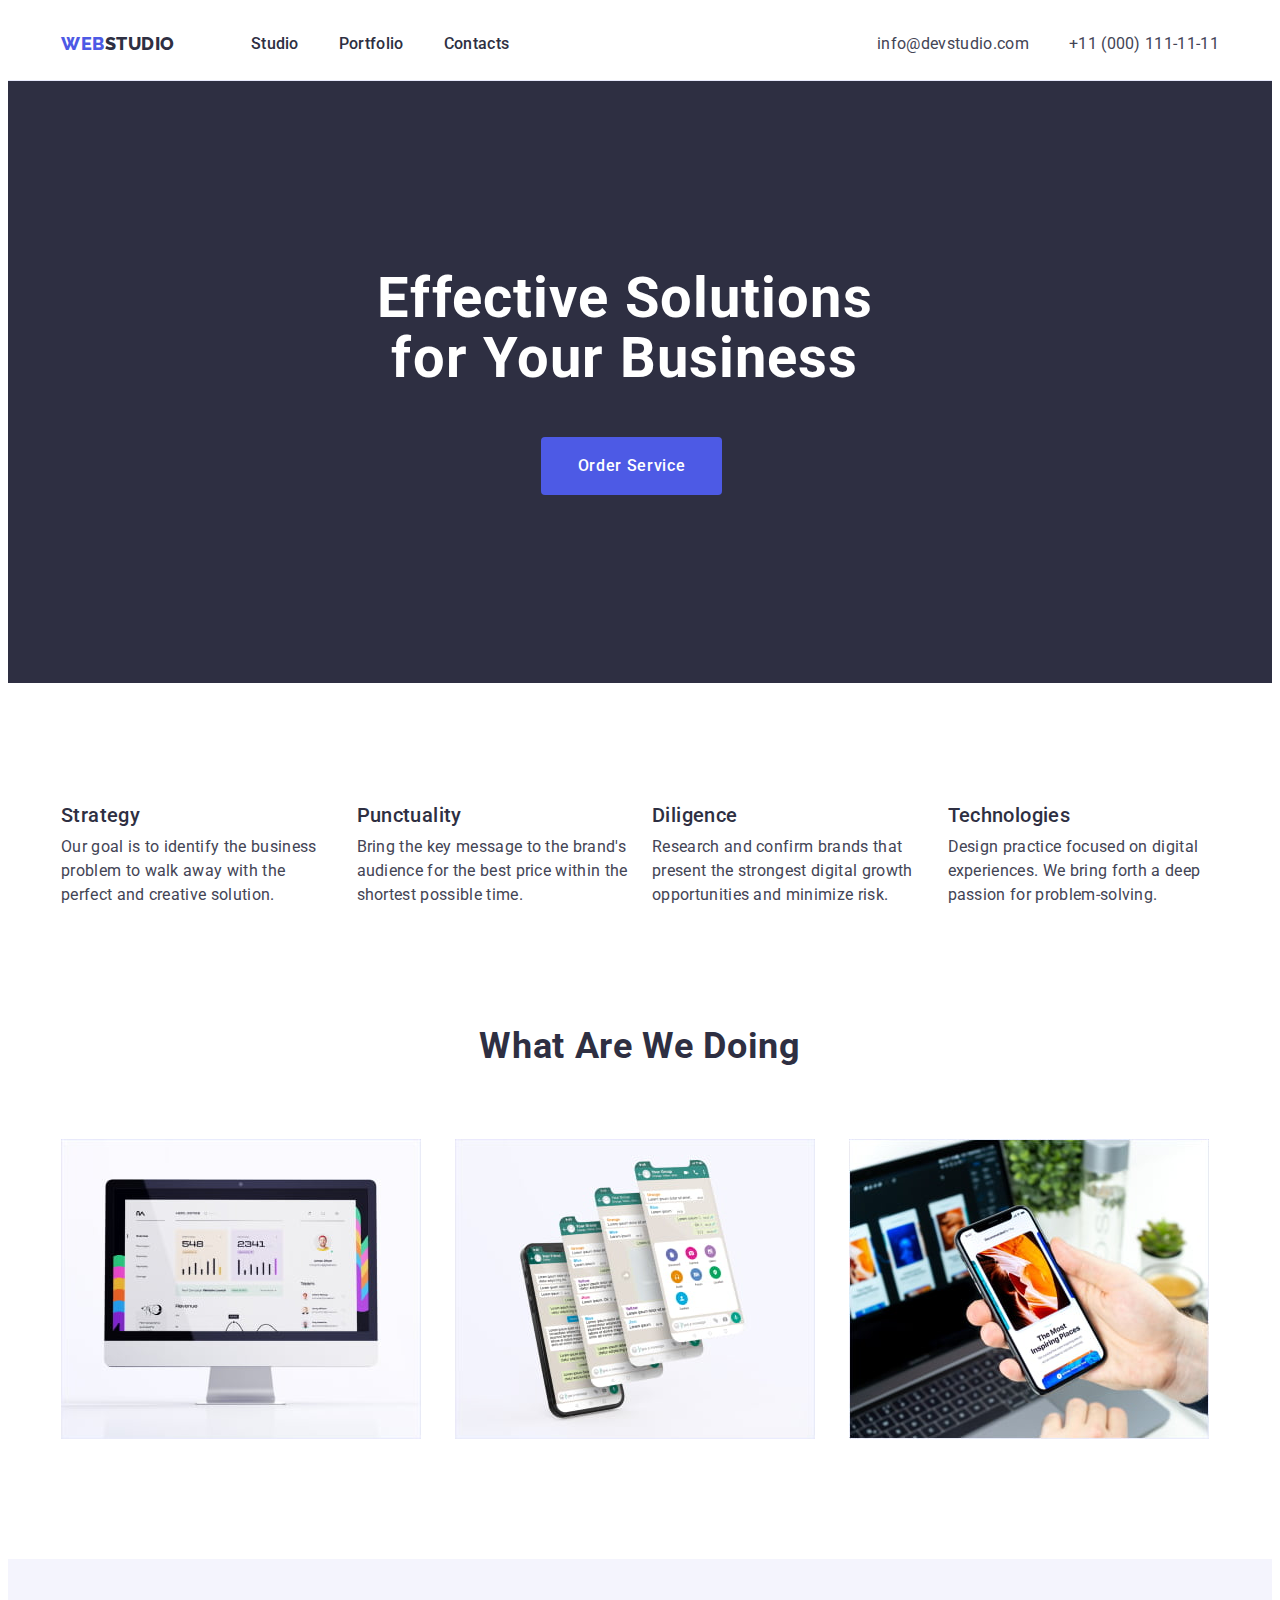
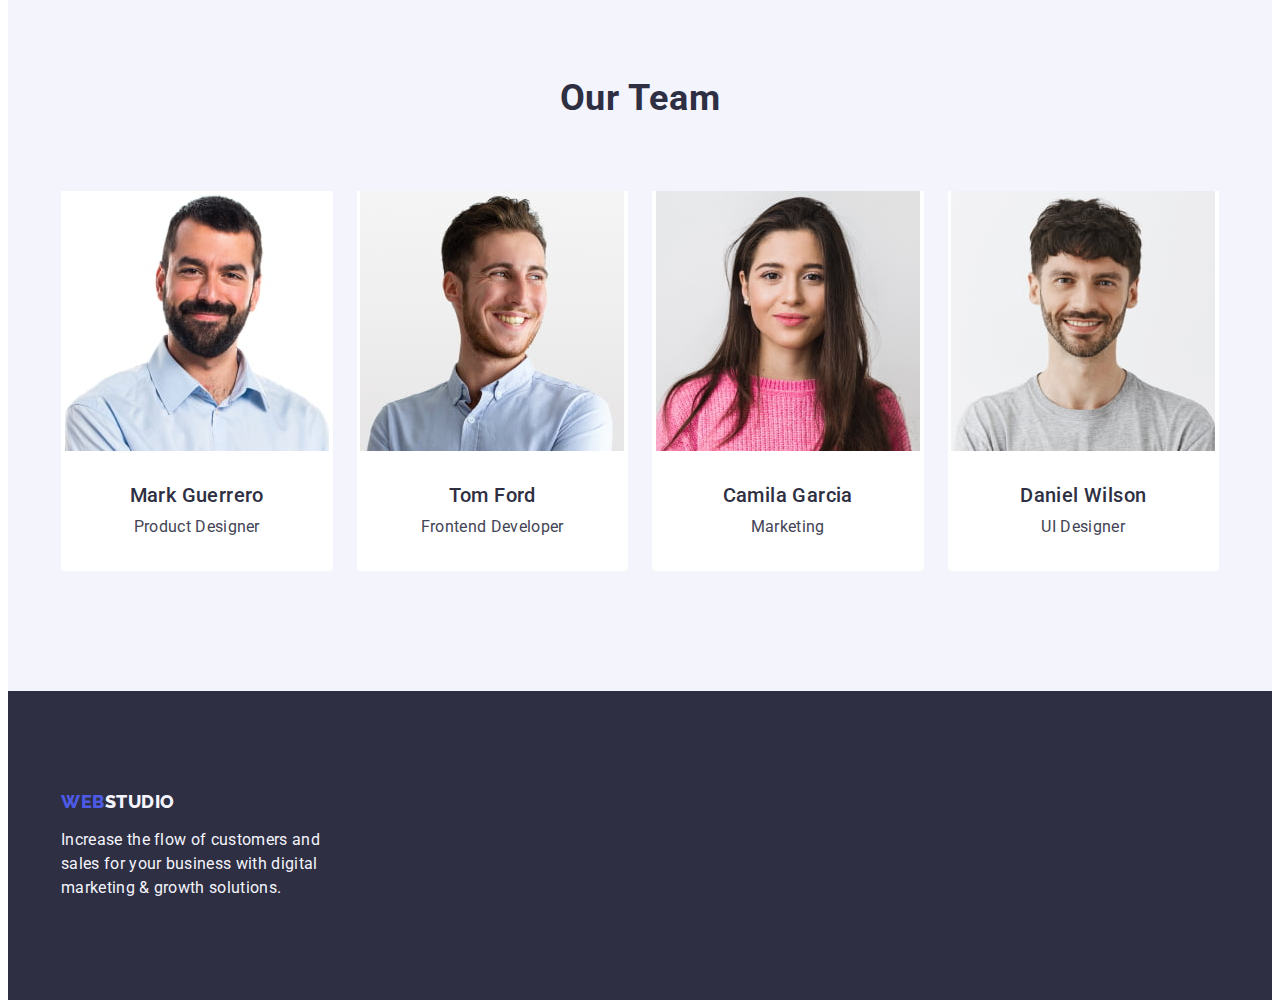
==== index.html @ ea5ba97a "Initial commit" ====
<!DOCTYPE html>
<html lang="en">

<head>
    <meta charset="utf-8" />
    <title>Web Studia</title>
    <link rel="stylesheet" href="https://cdnjs.cloudflare.com/ajax/libs/modern-normalize/2.0.0/modern-normalize.min.css"
        integrity="sha512-4xo8blKMVCiXpTaLzQSLSw3KFOVPWhm/TRtuPVc4WG6kUgjH6J03IBuG7JZPkcWMxJ5huwaBpOpnwYElP/m6wg=="
        crossorigin="anonymous" referrerpolicy="no-referrer" />
    <link rel="stylesheet" href="./css/styles.css">
    <link rel="preconnect" href="https://fonts.googleapis.com">
    <link rel="preconnect" href="https://fonts.gstatic.com" crossorigin>
    <link href="https://fonts.googleapis.com/css2?family=Raleway:wght@800&family=Roboto:wght@400;500;700&display=swap"
        rel="stylesheet">
</head>
<!-- Body -->

<body>

    <!-- Logo + Menu nav + Adress -->

    <header class="page-header">
        <div class="container header-container">
            <nav class="nav">
                <a class="link link-logo" href="./index.html">Web<span class="logo-text">Studio</span></a>
                <ul class="list">
                    <li class="list-item">
                        <a class="link nav-list-item" href="./index.html">Studio</a>
                    </li>
                    <li class="list-item">
                        <a class="link nav-list-item" href="./portfolio.html">Portfolio</a>
                    </li>
                    <li class="list-item">
                        <a class="link nav-list-item" href="">Contacts</a>
                    </li>
                </ul>
            </nav>
            <address class="address">
                <ul class="list address-list">
                    <li class="address-list-item">
                        <a class="link-address link" href="mailto:info@devstudio.com">info@devstudio.com</a>
                    </li>
                    <li class="address-list-item">
                        <a class="link-address link" href="tel:110001111111">+11 (000) 111-11-11</a>
                    </li>
                </ul>
            </address>
        </div>

    </header>

    <main>
        <!-- Section 1 (Hero) -->

        <section class="hero">
            <div class="container">
                <h1 class="hero-title">Effective Solutions for Your Business
                </h1>
                <button type="button" class="hero-button-text">Order Service</button>
            </div>
        </section>

        <!-- Section 2 (Features) -->
        <section class="feature">
            <div class="container">
                <h2 class="visually-hidden">Feature</h2>
                <ul class="list list-feature">
                    <li class="list-item-feature">
                        <h3 class="list-item-title-feature">Strategy</h3>
                        <p class="feature-list-discription">Our goal is to identify the business
                            problem to walk away with the perfect and creative solution.</p>
                    </li>
                    <li class="list-item-feature">
                        <h3 class="list-item-title-feature">Punctuality</h3>
                        <p class="feature-list-discription">Bring the key message to the brand's audience for the best
                            price within the shortest possible
                            time.</p>
                    </li>
                    <li class="list-item-feature">
                        <h3 class="list-item-title-feature">Diligence</h3>
                        <p class="feature-list-discription">Research and confirm brands that present the strongest
                            digital growth opportunities and minimize
                            risk.</p>
                    </li>
                    <li class="list-item-feature">
                        <h3 class="list-item-title-feature">Technologies</h3>
                        <p class="feature-list-discription">Design practice focused on digital experiences. We bring
                            forth a deep passion for
                            problem-solving.</p>
                    </li>
                </ul>
            </div>
        </section>
        <!-- Section 3 (Projects)-->
        <section class="projects">
            <div class="container">
                <h2 class="projects-title">What are we doing</h2>
                <ul class="list">
                    <li class="project-list-item">
                        <img src="./images/what-are-we-doing/box1.jpg" alt="box1" width="360" class="projects-img">
                    </li>
                    <li class="project-list-item">
                        <img src="./images/what-are-we-doing/box2.jpg" alt="box2" width="360" class="projects-img">
                    </li>
                    <li class="project-list-item">
                        <img src="./images/what-are-we-doing/box3.jpg" alt="box3" width="360" class="projects-img">
                    </li>
                </ul>
            </div>
        </section>
        <!-- Section 4 (Team) -->
        <section class="team">
            <div class="container">
                <h2 class="team-title">Our Team</h2>
                <ul class="list ul-team-list">
                    <li class="team-list">
                        <img class="team-list-img" src="./images/our-team/mark.jpg" alt="mark" width="264">
                        <div class="team-card-description">
                            <h3 class="team-list-item">Mark Guerrero</h3>
                            <p class="team-list-description">Product Designer</p>
                        </div>
                    </li>

                    <li class="team-list">
                        <img class="team-list-img" src="./images/our-team/tom.jpg" alt="tom" width="264">
                        <div class="team-card-description">
                            <h3 class="team-list-item">Tom Ford</h3>
                            <p class="team-list-description">Frontend Developer</p>
                        </div>
                    </li>

                    <li class="team-list">
                        <img class="team-list-img" src="./images/our-team/camila.jpg" alt="camila" width="264">
                        <div class="team-card-description">
                            <h3 class="team-list-item">Camila Garcia</h3>
                            <p class="team-list-description">Marketing</p>
                        </div>
                    </li>

                    <li class="team-list">
                        <img class="team-list-img" src="./images/our-team/daniel.jpg" alt="daniel" width="264">
                        <div class="team-card-description">
                            <h3 class="team-list-item">Daniel Wilson</h3>
                            <p class="team-list-description">UI Designer</p>
                        </div>
                    </li>

                </ul>
            </div>
        </section>
    </main>
    <!-- Footer -->
    <footer class="footer">
        <div class="container ">
            <a class="footer-link link" href="./index.html">Web<span class="fotter-logo-text">Studio</span></a>
            <p class="footer-description">Increase the flow of customers and sales for your business with digital
                marketing
                & growth solutions.
            </p>

        </div>
    </footer>
</body>

</html>
---- css/styles.css ----
/* Base stles */
body {
    font-family: "Roboto", sans-serif;
    background: #FFF;
    font-size: 16px;
    line-height: 1.5;
    letter-spacing: 0.02em;
    color: #434455;
}

.link {
    text-decoration: none;
}

:root {
    /* Colors */
    --link-logo: #4d5ae5;
    --logo-text-color: #2E2F42;
    --link-item: #2E2F42;
    --list-item: #2e2f42;
    --list-address: #434455;
    --list-item-title-feature: #2E2F42;
    --footer-logo-text: #4D5AE5;
    --footer-link: #4d5ae5;
    --filter-button: #4D5AE5;
    --filter-background: #F4F4FD;
    --row-list-item: #2e2f42;
    --row-list-des: #434455;
}

.container {
    width: 1158px;
    padding: 0 15px;
    margin-left: auto;
    margin-right: auto;
}

.visually-hidden {
    position: absolute;
    width: 1px;
    height: 1px;
    margin: -1px;
    border: 0;
    padding: 0;
    white-space: nowrap;
    clip-path: inset(100%);
    clip: rect(0 0 0 0);
    overflow: hidden;
}

/* Гумові картинки */
img {
    display: block;
    max-width: 100%;
    height: auto;
}



/* Reset start */
h1,
h2,
h3,
h4,
h5,
h6,
p {
    margin: 0;
}

.list {
    margin: 0;
    padding-left: 0;
}

/* Reset end */

/* Header */

/* Menu Nav */

/* Logo WebStudio */

nav .link-logo {
    color: var(--link-logo);
    font-family: "Raleway", sans-serif;
    font-size: 18px;
    font-weight: 800;
    letter-spacing: 0.03em;
    text-transform: uppercase;
    line-height: 1.17;
    text-decoration: none;
    margin-right: 76px;
    padding: 24px 0;
}

.logo-text {
    color: var(--logo-text-color);
}

.list {
    list-style: none;
}

.header-container .list {
    display: inline-flex;
    gap: 40px;
    padding: 24px 0;
}

.header-container {
    display: flex;
    padding: 0 15px;
    justify-content: space-between;
}

.nav {
    display: flex;
    align-items: center;
}

.nav-list-item {
    padding: 24px 0
}

.page-header {
    border-bottom: 1px solid #e7e9fc;
}


/* display: flex; */
.list-item {
    font-weight: 500;
    color: var(--list-item);
}

.link {
    text-decoration: none;
    color: var(--link-item)
}

.link:hover,
.link:focus {
    color: #404bbf
}

ul {
    list-style-type: none;
}

/* address */

.address {
    font-style: normal;
    display: flex;
}


.link-address {
    color: var(--list-address);

}

.address-list-item {
    display: flex;
}


/* Main */


/* Section 1 (Hero) */
.hero {
    font-size: 56px;
    font-weight: 700;
    line-height: 1.07;
    background: var(--navyblue, #2E2F42);
    letter-spacing: 0.02em;
    padding: 188px 0;
    display: flex;
}



.hero-title {
    font-size: 56px;
    color: #FFF;
    max-width: 496px;
    margin: 0 316px;
    margin-bottom: 48px;
    text-align: center;

}

.hero-button-text,
.filter-button {
    font-family: "Roboto", sans-serif;
    font-size: 16px;
    line-height: 1.5;
    color: #FFF;
    letter-spacing: 0.04em;
    font-weight: 500;
    background: var(--iris, #4D5AE5);
    cursor: pointer;
}

.hero-button-text {
    display: block;
    min-width: 169px;
    height: 56px;
    border: none;
    border-radius: 4px;
    margin: 0 480px;
    box-sizing: content-box;
}

.filter-button:hover,
.filter-button:focus {
    border: 1px solid transparent;
}

.hero-button-text:hover,
.hero-button-text:focus {
    background-color: #404bbf;
}



/* Section 2 (Features)*/

.feature {
    font-size: 20px;
    font-weight: 500;
    line-height: 1.2;
    padding: 120px 0;
}

.list-feature {
    display: flex;
    gap: 24px;
    flex-wrap: wrap;
}

.list-item-feature {
    width: calc((100% - 3*24px) / 4);
}

.list-item-title-feature {
    color: var(--list-item-title-feature);
    font-size: 20px;
    font-weight: 500;
    line-height: 1.2;
    letter-spacing: 0.02em;
    margin-bottom: 8px;
}

.feature-list-discription {
    color: var(--slate, #434455);
    font-size: 16px;
    font-weight: 400;
    line-height: 1.5;

}

/* Section 3 (Projects) */

.projects {
    padding-bottom: 120px;
}

.projects-title {
    color: var(--navyblue, #2E2F42);
    font-weight: 700;
    line-height: 1.11;
    letter-spacing: 0.018em;
    text-transform: capitalize;
    font-size: 36px;
    text-align: center;
    margin-bottom: 72px;
}

.projects .list {
    gap: 24px;
    display: flex;
}

.project-list-item {
    width: calc((100% - 2*24px) / 3);
}

/*<Section 4 (Team)*/

.team {
    background: var(--cloud, #F4F4FD);
    padding: 120px 0;
}

.team-title {
    color: var(--navyblue, #2E2F42);
    font-weight: 700;
    font-size: 36px;
    text-align: center;
    text-transform: capitalize;
    line-height: 1.11;
    letter-spacing: 0.02em;
    margin-bottom: 72px;

}

.ul-team-list {
    display: flex;
    flex-wrap: wrap;
    gap: 24px;
}

.team-list {
    width: calc((100% - 3*24px) / 4);
    border-radius: 0px 0px 4px 4px;
    background: var(--white, #FFF);
    display: inline-flex;
    padding-bottom: 0px;
    flex-direction: column;
    justify-content: center;
    align-items: center;
}

.team-list-item {
    color: var(--navyblue, #2E2F42);
    font-weight: 500;
    font-size: 20px;
    line-height: 1.2;
    letter-spacing: 0.02em;
    text-align: center;
    margin-bottom: 8px;
}

.team-card-description {
    padding: 32px 0;
}


.team-list-description {
    color: var(--slate, #434455);
    font-weight: 400;
    font-size: 16px;
    line-height: 1.5;
    letter-spacing: 0.02em;
    text-align: center;
}

/* Footer */

.footer {
    background: var(--navyblue, #2E2F42);
    padding: 100px 0;
    display: flex;
}

.footer-link {
    color: var(--footer-link);
    font-family: "Raleway",
        sans-serif;
    font-size: 18px;
    font-weight: 800;
    letter-spacing: 0.03em;
    line-height: 1.17;
    text-transform: uppercase;
    display: inline-block;
    margin-bottom: 16px
}

.footer-container {
    width: 264px;
}

.fotter-logo-text {
    color: var(--fotter-logo-text);
    line-height: 1.17;
    color: #f4f4fd;
}

.footer-description {
    color: var(--cloud, #F4F4FD);
    font-weight: 400;
    text-transform: none;
    max-width: 264px;
}


/* Page (Portfolio)*/
/* Main */
/* Sectin menu filters */

.filter-button {
    color: var(--filter-button);
    background-color: var(--filter-background);
    text-align: center;
    border-radius: 4px;
    border: 1px solid var(--cornflower, #E7E9FC);
    background: var(--cloud, #F4F4FD);
    padding: 12px 24px;

}


.filter-button:hover,
.filter-button:focus {
    color: #FFFFFF;
    background-color: #404BBF;
}

.ul-list-filter {
    display: flex;
    gap: 24px;
    margin-bottom: 72px;
    justify-content: center;
}

/* Sectin rows */
.row {
    padding: 96px 0 120px 0;
}

.row-list-item {
    font-weight: 500;
    font-size: 20px;
    line-height: 1.2;
    color: var(--row-list-item);
    letter-spacing: 0.02em;
    margin-bottom: 8px
}

.row-list-descreption {
    color: var(--row-list-des);
    font-weight: 400;
}

.menu-apps-item {
    width: calc((100% - 2*24px) / 3);
}

.container-row {
    display: flex;
    justify-content: center;
    flex-wrap: wrap;
}

.menu-apps {
    display: flex;
    flex-wrap: wrap;
    column-gap: 24px;
    row-gap: 48px;

}

.menu-apps-description {
    padding: 32px 16px;
    border: 1px solid #e7e9fc;
    border-top: none;
}
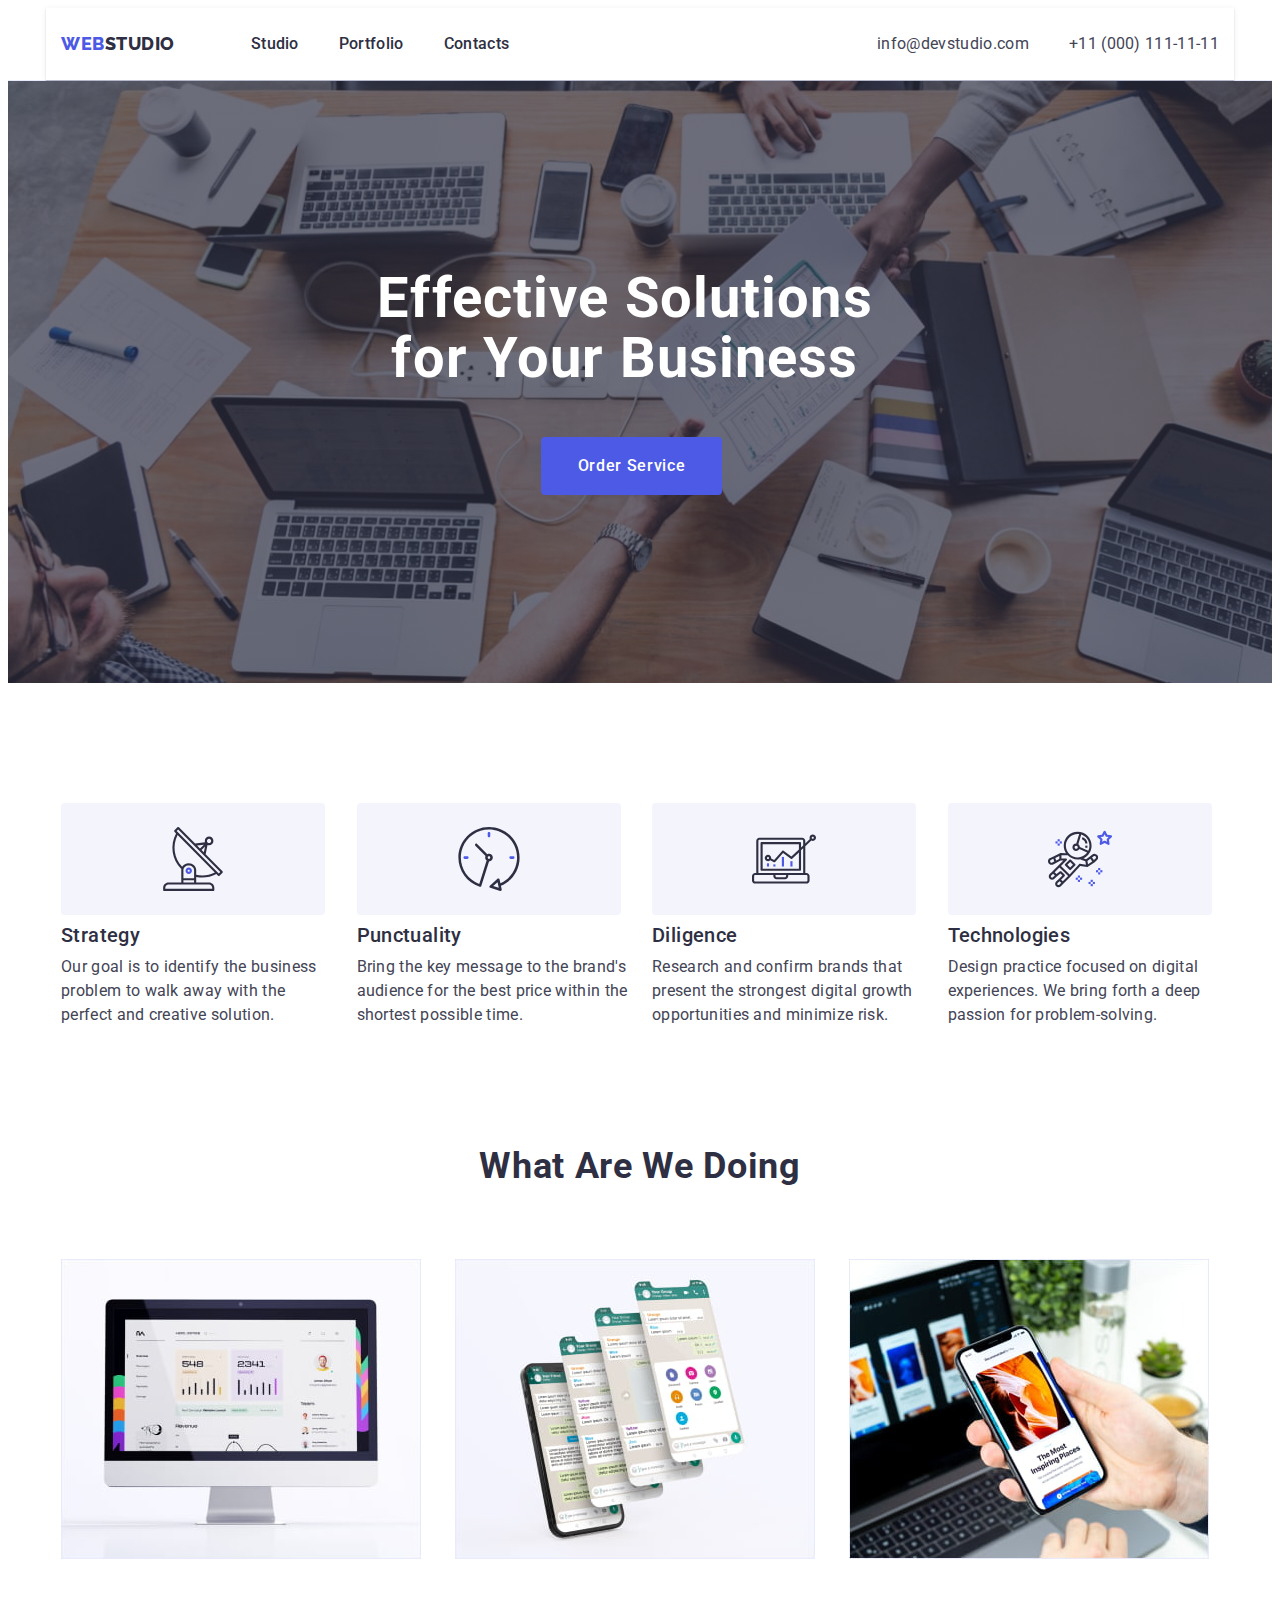
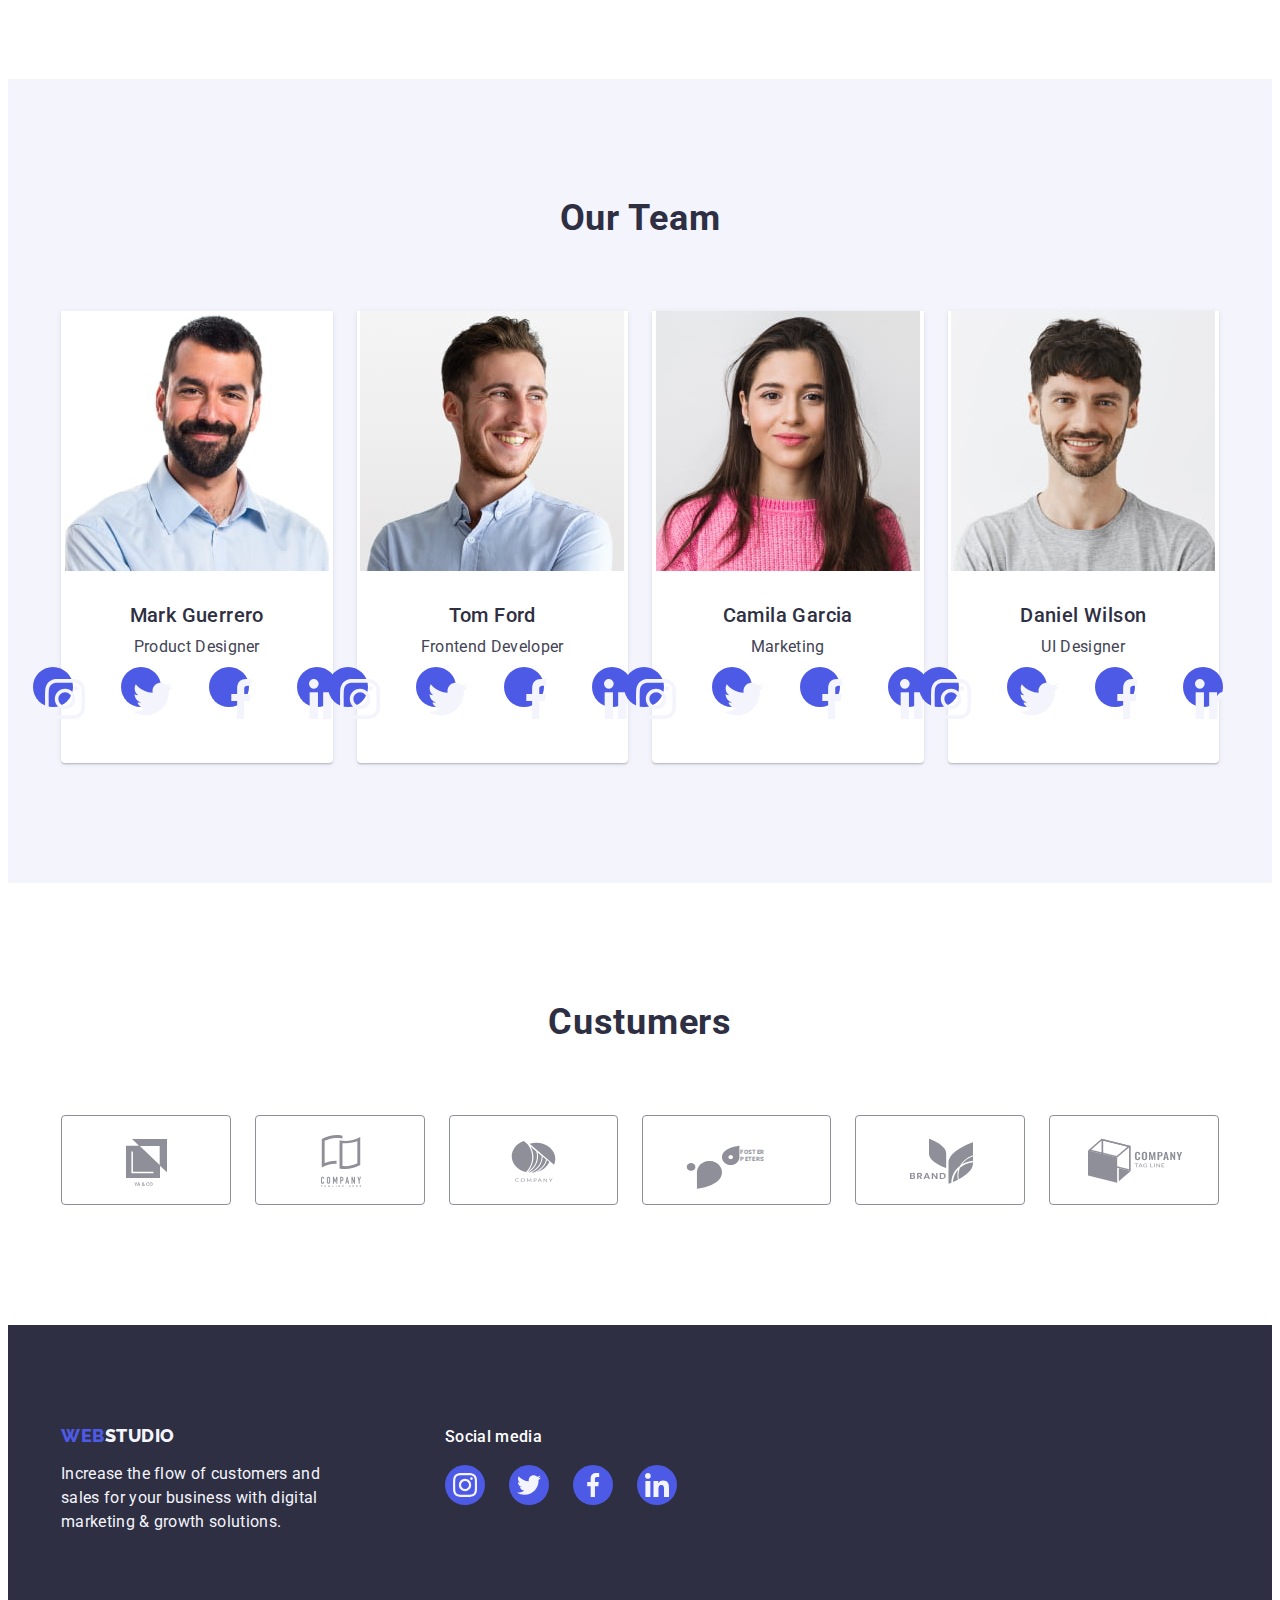
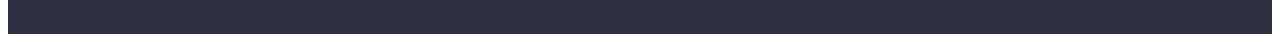
==== commit 8e3a24b6: "commit1" ====
--- a/index.html
+++ b/index.html
@@ -66,23 +66,28 @@
                 <h2 class="visually-hidden">Feature</h2>
                 <ul class="list list-feature">
                     <li class="list-item-feature">
+                        <img class="list-item-feature-image" src="./images/decor/section2/antenna.svg" alt="antenna" />
                         <h3 class="list-item-title-feature">Strategy</h3>
                         <p class="feature-list-discription">Our goal is to identify the business
                             problem to walk away with the perfect and creative solution.</p>
                     </li>
                     <li class="list-item-feature">
+                        <img class="list-item-feature-image" src="./images/decor/section2/clock.svg" alt="clock" />
                         <h3 class="list-item-title-feature">Punctuality</h3>
                         <p class="feature-list-discription">Bring the key message to the brand's audience for the best
                             price within the shortest possible
                             time.</p>
                     </li>
                     <li class="list-item-feature">
+                        <img class="list-item-feature-image" src="./images/decor/section2/diagram.svg" alt="diagram" />
                         <h3 class="list-item-title-feature">Diligence</h3>
                         <p class="feature-list-discription">Research and confirm brands that present the strongest
                             digital growth opportunities and minimize
                             risk.</p>
                     </li>
                     <li class="list-item-feature">
+                        <img class="list-item-feature-image" src="./images/decor/section2/astronaut.svg"
+                            alt="astronaut" />
                         <h3 class="list-item-title-feature">Technologies</h3>
                         <p class="feature-list-discription">Design practice focused on digital experiences. We bring
                             forth a deep passion for
@@ -118,6 +123,21 @@
                         <div class="team-card-description">
                             <h3 class="team-list-item">Mark Guerrero</h3>
                             <p class="team-list-description">Product Designer</p>
+                            <ul class="team-list-icons">
+                                <li class="team-list-icons-item">
+                                    <a href="https://www.instagram.com"><img src="./images/decor/icon/instagram.svg"
+                                            alt="instagram" width="40px" height="40px"></a>
+                                </li>
+                                <li class="team-list-icons-item"><a href="https://www.twitter.com/"><img
+                                            src="./images/decor/icon/twitter.svg" alt="twitter" width="40px"
+                                            height="40px"></a></li>
+                                <li class="team-list-icons-item"><a href="https://www.facebook.com/"><img
+                                            src="./images/decor/icon/facebook.svg" alt="facebook" width="40px"
+                                            height="40px"></a></li>
+                                <li class="team-list-icons-item"><a href="https://www.linkedin.com/"><img
+                                            src="./images/decor/icon/linkedin.svg" alt="linkedin" width="40px"
+                                            height="40px"></a></li>
+                            </ul>
                         </div>
                     </li>
 
@@ -126,6 +146,21 @@
                         <div class="team-card-description">
                             <h3 class="team-list-item">Tom Ford</h3>
                             <p class="team-list-description">Frontend Developer</p>
+                            <ul class="team-list-icons">
+                                <li class="team-list-icons-item">
+                                    <a href="https://www.instagram.com"><img src="./images/decor/icon/instagram.svg"
+                                            alt="instagram" width="40px" height="40px"></a>
+                                </li>
+                                <li class="team-list-icons-item"><a href="https://www.twitter.com/"><img
+                                            src="./images/decor/icon/twitter.svg" alt="twitter" width="40px"
+                                            height="40px"></a></li>
+                                <li class="team-list-icons-item"><a href="https://www.facebook.com/"><img
+                                            src="./images/decor/icon/facebook.svg" alt="facebook" width="40px"
+                                            height="40px"></a></li>
+                                <li class="team-list-icons-item"><a href="https://www.linkedin.com/"><img
+                                            src="./images/decor/icon/linkedin.svg" alt="linkedin" width="40px"
+                                            height="40px"></a></li>
+                            </ul>
                         </div>
                     </li>
 
@@ -134,6 +169,21 @@
                         <div class="team-card-description">
                             <h3 class="team-list-item">Camila Garcia</h3>
                             <p class="team-list-description">Marketing</p>
+                            <ul class="team-list-icons">
+                                <li class="team-list-icons-item">
+                                    <a href="https://www.instagram.com"><img src="./images/decor/icon/instagram.svg"
+                                            alt="instagram" width="40px" height="40px"></a>
+                                </li>
+                                <li class="team-list-icons-item"><a href="https://www.twitter.com/"><img
+                                            src="./images/decor/icon/twitter.svg" alt="twitter" width="40px"
+                                            height="40px"></a></li>
+                                <li class="team-list-icons-item"><a href="https://www.facebook.com/"><img
+                                            src="./images/decor/icon/facebook.svg" alt="facebook" width="40px"
+                                            height="40px"></a></li>
+                                <li class="team-list-icons-item"><a href="https://www.linkedin.com/"><img
+                                            src="./images/decor/icon/linkedin.svg" alt="linkedin" width="40px"
+                                            height="40px"></a></li>
+                            </ul>
                         </div>
                     </li>
 
@@ -142,23 +192,83 @@
                         <div class="team-card-description">
                             <h3 class="team-list-item">Daniel Wilson</h3>
                             <p class="team-list-description">UI Designer</p>
-                        </div>
-                    </li>
-
+                            <ul class="team-list-icons">
+                                <li class="team-list-icons-item">
+                                    <a href="https://www.instagram.com"><img src="./images/decor/icon/instagram.svg"
+                                            alt="instagram" width="40px" height="40px"></a>
+                                </li>
+                                <li class="team-list-icons-item"><a href="https://www.twitter.com/"><img
+                                            src="./images/decor/icon/twitter.svg" alt="twitter" width="40px"
+                                            height="40px"></a></li>
+                                <li class="team-list-icons-item"><a href="https://www.facebook.com/"><img
+                                            src="./images/decor/icon/facebook.svg" alt="facebook" width="40px"
+                                            height="40px"></a></li>
+                                <li class="team-list-icons-item"><a href="https://www.linkedin.com/"><img
+                                            src="./images/decor/icon/linkedin.svg" alt="linkedin" width="40px"
+                                            height="40px"></a></li>
+                            </ul>
+                        </div>
+                    </li>
+
+                </ul>
+            </div>
+        </section>
+        <!-- Section 5 (Custumers) -->
+        <section class="custumers">
+            <div class="container">
+                <h2 class="custumers-title">Custumers</h2>
+                <ul class="list custumers-list">
+                    <li class="custumers-list-item"><img src="./images/decor/section5/Logo.svg" alt="Ya&Co"></li>
+                    <li class="custumers-list-item"><img src="./images/decor/section5/Logo(1).svg"
+                            alt="Company tagline here"></li>
+                    <li class="custumers-list-item"><img src="./images/decor/section5/Logo(2).svg" alt="Company"></li>
+                    <li class="custumers-list-item">
+                        <div class="custumers-sticky-list">
+                            <div class="custumers-sticky-item-1"><img src="./images/decor/section5/top-left.svg"
+                                    alt="vector1"></div>
+                            <div class="custumers-sticky-item-2"><img src="./images/decor/section5/top-right.svg"
+                                    alt="vector2"></div>
+                            <div class="custumers-sticky-item-3"><img src="./images/decor/section5/bottom-left.svg"
+                                    alt=""></div>
+                            <div class="custumers-sticky-item-text">FOSTER PETERS</div>
+                        </div>
+                    </li>
+                    <li class="custumers-list-item"><img src="./images/decor/section5/Logo(3).svg" alt="Brand"></li>
+                    <li class="custumers-list-item"><img src="./images/decor/section5/Logo(4).svg"
+                            alt="Company tag line"></li>
                 </ul>
             </div>
         </section>
     </main>
     <!-- Footer -->
     <footer class="footer">
-        <div class="container ">
-            <a class="footer-link link" href="./index.html">Web<span class="fotter-logo-text">Studio</span></a>
-            <p class="footer-description">Increase the flow of customers and sales for your business with digital
-                marketing
-                & growth solutions.
-            </p>
-
+        <div class="container footer-all">
+            <div class="footer-logo">
+                <a class="footer-link link" href="./index.html">Web<span class="fotter-logo-text">Studio</span></a>
+                <p class="footer-description">Increase the flow of customers and sales for your business with digital
+                    marketing
+                    & growth solutions.
+                </p>
+            </div>
+            <div class="footer-social">
+                <h3 class="footer-social-title">Social media</h3>
+                <ul class="footer-list-icons">
+                    <li class="footer-list-icons-item">
+                        <a href="https://www.instagram.com"><img src="./images/decor/icon/instagram.svg" alt="instagram"
+                                width="24px" height="24px"></a>
+                    </li>
+                    <li class="footer-list-icons-item"><a href="https://www.twitter.com/"><img
+                                src="./images/decor/icon/twitter.svg" alt="twitter" width="24px" height="24px"></a></li>
+                    <li class="footer-list-icons-item"><a href="https://www.facebook.com/"><img
+                                src="./images/decor/icon/facebook.svg" alt="facebook" width="24px" height="24px"></a>
+                    </li>
+                    <li class="footer-list-icons-item"><a href="https://www.linkedin.com/"><img
+                                src="./images/decor/icon/linkedin.svg" alt="linkedin" width="24px" height="24px"></a>
+                    </li>
+                </ul>
+            </div>
         </div>
+
     </footer>
 </body>
 
--- a/css/styles.css
+++ b/css/styles.css
@@ -112,6 +112,8 @@
     display: flex;
     padding: 0 15px;
     justify-content: space-between;
+    box-shadow: 0px 1px 6px 0px rgba(46, 47, 66, 0.08), 0px 1px 1px 0px rgba(46, 47, 66, 0.16), 0px 2px 1px 0px rgba(46, 47, 66, 0.08);
+
 }
 
 .nav {
@@ -174,13 +176,14 @@
     font-size: 56px;
     font-weight: 700;
     line-height: 1.07;
-    background: var(--navyblue, #2E2F42);
     letter-spacing: 0.02em;
     padding: 188px 0;
-    display: flex;
-}
-
-
+    background-size: cover;
+    background-image: linear-gradient(to bottom,
+            rgba(46, 47, 66, 0.70),
+            rgba(46, 47, 66, 0.70)),
+        url(/images/decor/people-office.jpg);
+}
 
 .hero-title {
     font-size: 56px;
@@ -189,7 +192,6 @@
     margin: 0 316px;
     margin-bottom: 48px;
     text-align: center;
-
 }
 
 .hero-button-text,
@@ -259,7 +261,13 @@
     font-size: 16px;
     font-weight: 400;
     line-height: 1.5;
-
+}
+
+.list-item-feature-image {
+    border-radius: 4px;
+    background: var(--cloud, #F4F4FD);
+    padding: 24px 100px;
+    margin-bottom: 8px;
 }
 
 /* Section 3 (Projects) */
@@ -293,6 +301,7 @@
 .team {
     background: var(--cloud, #F4F4FD);
     padding: 120px 0;
+
 }
 
 .team-title {
@@ -322,6 +331,7 @@
     flex-direction: column;
     justify-content: center;
     align-items: center;
+    box-shadow: 0px 2px 1px 0px rgba(46, 47, 66, 0.08), 0px 1px 1px 0px rgba(46, 47, 66, 0.16), 0px 1px 6px 0px rgba(46, 47, 66, 0.08);
 }
 
 .team-list-item {
@@ -332,6 +342,7 @@
     letter-spacing: 0.02em;
     text-align: center;
     margin-bottom: 8px;
+
 }
 
 .team-card-description {
@@ -346,6 +357,81 @@
     line-height: 1.5;
     letter-spacing: 0.02em;
     text-align: center;
+    margin-bottom: 8px;
+}
+
+.team-list-icons {
+    display: flex;
+    gap: 24px;
+    padding: 0;
+    margin: 0;
+
+}
+
+.team-list-icons-item {
+    background-image: url(/images/decor/icon/Ellipse.svg);
+    width: 40px;
+    height: 40px;
+    padding: 12px;
+    background-repeat: no-repeat;
+}
+
+/* Custumers */
+.custumers {
+    padding-top: 120px;
+    padding-bottom: 120px;
+}
+
+.custumers-title {
+    font-size: 36px;
+    font-weight: 700;
+    line-height: 1.11;
+    letter-spacing: 0.02em;
+    text-transform: capitalize;
+    color: var(--navyblue, #2E2F42);
+    text-align: center;
+    margin-bottom: 72px;
+}
+
+.custumers-list {
+    display: flex;
+    gap: 24px;
+}
+
+.custumers-list-item {
+    padding: 16px 32px;
+    border-radius: 4px;
+    border: 1px solid var(--lightslate, #8E8F99);
+
+}
+
+.custumers-sticky-list {
+    padding: 9px 9px 6px 11px;
+    display: inline-flex;
+    justify-content: center;
+    align-items: center;
+}
+
+.custumers-sticky-item-1 {
+    transform: translate(11px);
+    transform: translateY(12.52px);
+}
+
+.custumers-sticky-item-2 {
+    transform: translate(0px);
+    transform: translateY(19.96px);
+}
+
+.custumers-sticky-item-3 {
+    transform: translate(21.69px);
+    transform: translateY(0px);
+}
+
+.custumers-sticky-item-text {
+    color: var(--lightslate, #8E8F99);
+    font-size: 6px;
+    font-weight: 700;
+    line-height: normal;
 }
 
 /* Footer */
@@ -353,6 +439,11 @@
 .footer {
     background: var(--navyblue, #2E2F42);
     padding: 100px 0;
+    display: flex;
+
+}
+
+.footer-all {
     display: flex;
 }
 
@@ -366,11 +457,11 @@
     line-height: 1.17;
     text-transform: uppercase;
     display: inline-block;
-    margin-bottom: 16px
-}
-
-.footer-container {
-    width: 264px;
+    margin-bottom: 16px;
+}
+
+.footer-logo {
+    margin-right: 120px;
 }
 
 .fotter-logo-text {
@@ -384,6 +475,27 @@
     font-weight: 400;
     text-transform: none;
     max-width: 264px;
+
+}
+
+.footer-list-icons-item {
+    background-image: url(/images/decor/icon/Ellipse.svg);
+    padding: 8px;
+    background-repeat: no-repeat;
+}
+
+.footer-social-title {
+    color: var(--white, #FFF);
+    font-size: 16px;
+    font-weight: 500;
+    margin-bottom: 16px;
+}
+
+.footer-list-icons {
+    display: flex;
+    gap: 24px;
+    padding: 0;
+    margin: 0;
 }
 
 
@@ -399,7 +511,6 @@
     border: 1px solid var(--cornflower, #E7E9FC);
     background: var(--cloud, #F4F4FD);
     padding: 12px 24px;
-
 }
 
 
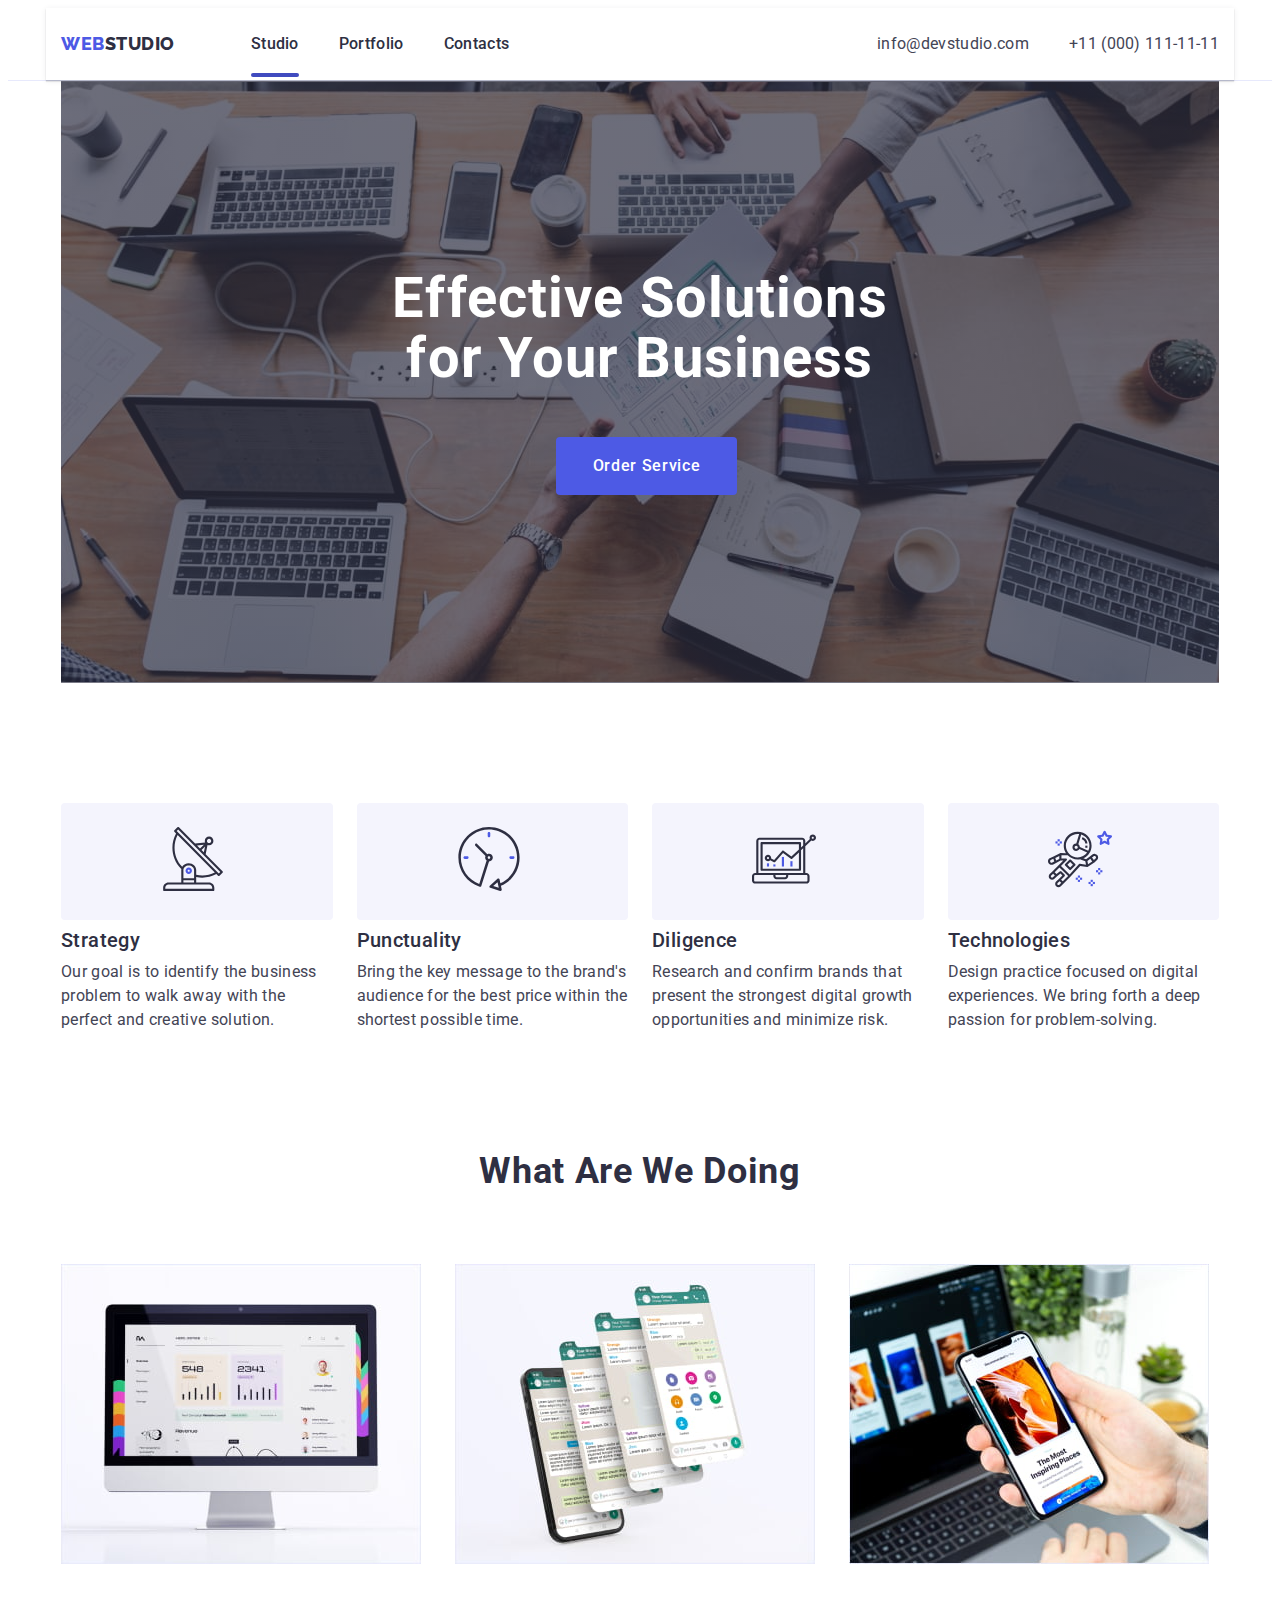
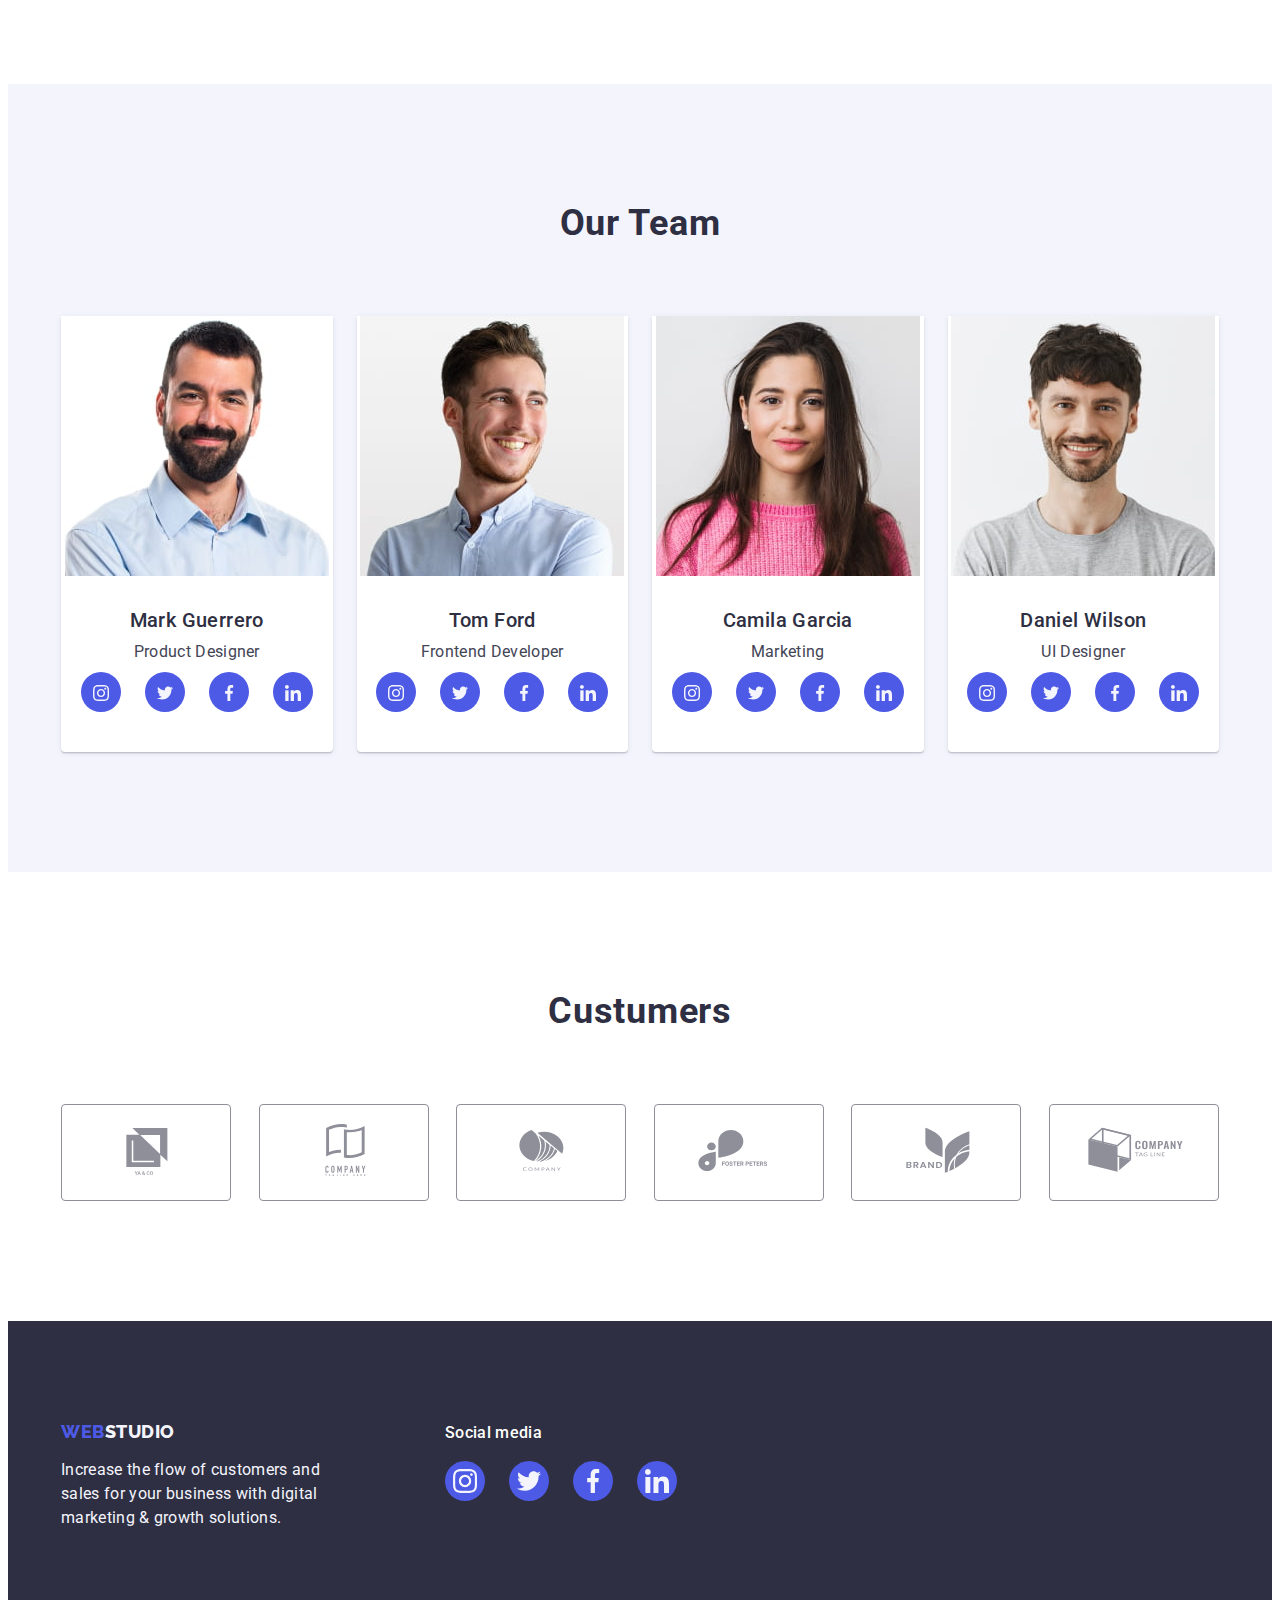
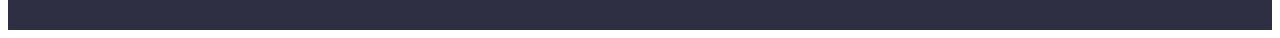
==== commit a67cb430: "commit2" ====
--- a/index.html
+++ b/index.html
@@ -25,7 +25,7 @@
                 <a class="link link-logo" href="./index.html">Web<span class="logo-text">Studio</span></a>
                 <ul class="list">
                     <li class="list-item">
-                        <a class="link nav-list-item" href="./index.html">Studio</a>
+                        <a class="link nav-list-item current" href="./index.html">Studio</a>
                     </li>
                     <li class="list-item">
                         <a class="link nav-list-item" href="./portfolio.html">Portfolio</a>
@@ -56,7 +56,7 @@
             <div class="container">
                 <h1 class="hero-title">Effective Solutions for Your Business
                 </h1>
-                <button type="button" class="hero-button-text">Order Service</button>
+                <button type="button" class="hero-button-text" data-modal-open>Order Service</button>
             </div>
         </section>
 
@@ -66,28 +66,44 @@
                 <h2 class="visually-hidden">Feature</h2>
                 <ul class="list list-feature">
                     <li class="list-item-feature">
-                        <img class="list-item-feature-image" src="./images/decor/section2/antenna.svg" alt="antenna" />
+                        <div class="list-item-feature-image">
+                            <svg width="64px" height="64px">
+                                <use href="./images/icons.svg#icon-antenna"></use>
+                            </svg>
+                        </div>
                         <h3 class="list-item-title-feature">Strategy</h3>
                         <p class="feature-list-discription">Our goal is to identify the business
                             problem to walk away with the perfect and creative solution.</p>
                     </li>
                     <li class="list-item-feature">
-                        <img class="list-item-feature-image" src="./images/decor/section2/clock.svg" alt="clock" />
+                        <div class="list-item-feature-image">
+                            <svg width="64px" height="64px">
+                                <use href="./images/icons.svg#icon-clock"></use>
+                            </svg>
+                        </div>
                         <h3 class="list-item-title-feature">Punctuality</h3>
-                        <p class="feature-list-discription">Bring the key message to the brand's audience for the best
+                        <p class="feature-list-discription">Bring the key message to the brand's audience for the
+                            best
                             price within the shortest possible
                             time.</p>
                     </li>
                     <li class="list-item-feature">
-                        <img class="list-item-feature-image" src="./images/decor/section2/diagram.svg" alt="diagram" />
+                        <div class="list-item-feature-image">
+                            <svg width="64px" height="64px">
+                                <use href="./images/icons.svg#icon-diagram"></use>
+                            </svg>
+                        </div>
                         <h3 class="list-item-title-feature">Diligence</h3>
                         <p class="feature-list-discription">Research and confirm brands that present the strongest
                             digital growth opportunities and minimize
                             risk.</p>
                     </li>
                     <li class="list-item-feature">
-                        <img class="list-item-feature-image" src="./images/decor/section2/astronaut.svg"
-                            alt="astronaut" />
+                        <div class="list-item-feature-image">
+                            <svg width="64px" height="64px">
+                                <use href="./images/icons.svg#icon-astronaut"></use>
+                            </svg>
+                        </div>
                         <h3 class="list-item-title-feature">Technologies</h3>
                         <p class="feature-list-discription">Design practice focused on digital experiences. We bring
                             forth a deep passion for
@@ -125,18 +141,30 @@
                             <p class="team-list-description">Product Designer</p>
                             <ul class="team-list-icons">
                                 <li class="team-list-icons-item">
-                                    <a href="https://www.instagram.com"><img src="./images/decor/icon/instagram.svg"
-                                            alt="instagram" width="40px" height="40px"></a>
-                                </li>
-                                <li class="team-list-icons-item"><a href="https://www.twitter.com/"><img
-                                            src="./images/decor/icon/twitter.svg" alt="twitter" width="40px"
-                                            height="40px"></a></li>
-                                <li class="team-list-icons-item"><a href="https://www.facebook.com/"><img
-                                            src="./images/decor/icon/facebook.svg" alt="facebook" width="40px"
-                                            height="40px"></a></li>
-                                <li class="team-list-icons-item"><a href="https://www.linkedin.com/"><img
-                                            src="./images/decor/icon/linkedin.svg" alt="linkedin" width="40px"
-                                            height="40px"></a></li>
+                                    <a href="https://www.instagram.com" target="_blank">
+                                        <svg width="16px" height="16px">
+                                            <use href="./images/icons.svg#icon-instagram" fill="#F4F4FD"></use>
+                                        </svg>
+                                    </a>
+                                </li>
+                                <li class="team-list-icons-item"><a href="https://www.twitter.com/" target="_blank">
+                                        <svg width="16px" height="16px">
+                                            <use href="./images/icons.svg#icon-twitter" fill="#F4F4FD"></use>
+                                        </svg>
+                                    </a>
+                                </li>
+                                <li class="team-list-icons-item"><a href="https://www.facebook.com/" target="_blank">
+                                        <svg width="16px" height="16px">
+                                            <use href="./images/icons.svg#icon-facebook" fill="#F4F4FD"></use>
+                                        </svg>
+                                    </a>
+                                </li>
+                                <li class="team-list-icons-item"><a href="https://www.linkedin.com/" target="_blank">
+                                        <svg width="16px" height="16px">
+                                            <use href="./images/icons.svg#icon-linkedin" fill="#F4F4FD"></use>
+                                        </svg>
+                                    </a>
+                                </li>
                             </ul>
                         </div>
                     </li>
@@ -148,18 +176,30 @@
                             <p class="team-list-description">Frontend Developer</p>
                             <ul class="team-list-icons">
                                 <li class="team-list-icons-item">
-                                    <a href="https://www.instagram.com"><img src="./images/decor/icon/instagram.svg"
-                                            alt="instagram" width="40px" height="40px"></a>
-                                </li>
-                                <li class="team-list-icons-item"><a href="https://www.twitter.com/"><img
-                                            src="./images/decor/icon/twitter.svg" alt="twitter" width="40px"
-                                            height="40px"></a></li>
-                                <li class="team-list-icons-item"><a href="https://www.facebook.com/"><img
-                                            src="./images/decor/icon/facebook.svg" alt="facebook" width="40px"
-                                            height="40px"></a></li>
-                                <li class="team-list-icons-item"><a href="https://www.linkedin.com/"><img
-                                            src="./images/decor/icon/linkedin.svg" alt="linkedin" width="40px"
-                                            height="40px"></a></li>
+                                    <a href="https://www.instagram.com" target="_blank">
+                                        <svg width="16px" height="16px">
+                                            <use href="./images/icons.svg#icon-instagram" fill="#F4F4FD"></use>
+                                        </svg>
+                                    </a>
+                                </li>
+                                <li class="team-list-icons-item"><a href="https://www.twitter.com/" target="_blank">
+                                        <svg width="16px" height="16px">
+                                            <use href="./images/icons.svg#icon-twitter" fill="#F4F4FD"></use>
+                                        </svg>
+                                    </a>
+                                </li>
+                                <li class="team-list-icons-item"><a href="https://www.facebook.com/" target="_blank">
+                                        <svg width="16px" height="16px">
+                                            <use href="./images/icons.svg#icon-facebook" fill="#F4F4FD"></use>
+                                        </svg>
+                                    </a>
+                                </li>
+                                <li class="team-list-icons-item"><a href="https://www.linkedin.com/" target="_blank">
+                                        <svg width="16px" height="16px">
+                                            <use href="./images/icons.svg#icon-linkedin" fill="#F4F4FD"></use>
+                                        </svg>
+                                    </a>
+                                </li>
                             </ul>
                         </div>
                     </li>
@@ -171,18 +211,30 @@
                             <p class="team-list-description">Marketing</p>
                             <ul class="team-list-icons">
                                 <li class="team-list-icons-item">
-                                    <a href="https://www.instagram.com"><img src="./images/decor/icon/instagram.svg"
-                                            alt="instagram" width="40px" height="40px"></a>
-                                </li>
-                                <li class="team-list-icons-item"><a href="https://www.twitter.com/"><img
-                                            src="./images/decor/icon/twitter.svg" alt="twitter" width="40px"
-                                            height="40px"></a></li>
-                                <li class="team-list-icons-item"><a href="https://www.facebook.com/"><img
-                                            src="./images/decor/icon/facebook.svg" alt="facebook" width="40px"
-                                            height="40px"></a></li>
-                                <li class="team-list-icons-item"><a href="https://www.linkedin.com/"><img
-                                            src="./images/decor/icon/linkedin.svg" alt="linkedin" width="40px"
-                                            height="40px"></a></li>
+                                    <a href="https://www.instagram.com" target="_blank">
+                                        <svg width="16px" height="16px">
+                                            <use href="./images/icons.svg#icon-instagram" fill="#F4F4FD"></use>
+                                        </svg>
+                                    </a>
+                                </li>
+                                <li class="team-list-icons-item"><a href="https://www.twitter.com/" target="_blank">
+                                        <svg width="16px" height="16px">
+                                            <use href="./images/icons.svg#icon-twitter" fill="#F4F4FD"></use>
+                                        </svg>
+                                    </a>
+                                </li>
+                                <li class="team-list-icons-item"><a href="https://www.facebook.com/" target="_blank">
+                                        <svg width="16px" height="16px">
+                                            <use href="./images/icons.svg#icon-facebook" fill="#F4F4FD"></use>
+                                        </svg>
+                                    </a>
+                                </li>
+                                <li class="team-list-icons-item"><a href="https://www.linkedin.com/" target="_blank">
+                                        <svg width="16px" height="16px">
+                                            <use href="./images/icons.svg#icon-linkedin" fill="#F4F4FD"></use>
+                                        </svg>
+                                    </a>
+                                </li>
                             </ul>
                         </div>
                     </li>
@@ -194,18 +246,30 @@
                             <p class="team-list-description">UI Designer</p>
                             <ul class="team-list-icons">
                                 <li class="team-list-icons-item">
-                                    <a href="https://www.instagram.com"><img src="./images/decor/icon/instagram.svg"
-                                            alt="instagram" width="40px" height="40px"></a>
-                                </li>
-                                <li class="team-list-icons-item"><a href="https://www.twitter.com/"><img
-                                            src="./images/decor/icon/twitter.svg" alt="twitter" width="40px"
-                                            height="40px"></a></li>
-                                <li class="team-list-icons-item"><a href="https://www.facebook.com/"><img
-                                            src="./images/decor/icon/facebook.svg" alt="facebook" width="40px"
-                                            height="40px"></a></li>
-                                <li class="team-list-icons-item"><a href="https://www.linkedin.com/"><img
-                                            src="./images/decor/icon/linkedin.svg" alt="linkedin" width="40px"
-                                            height="40px"></a></li>
+                                    <a href="https://www.instagram.com" target="_blank">
+                                        <svg width="16px" height="16px">
+                                            <use href="./images/icons.svg#icon-instagram" fill="#F4F4FD"></use>
+                                        </svg>
+                                    </a>
+                                </li>
+                                <li class="team-list-icons-item"><a href="https://www.twitter.com/" target="_blank">
+                                        <svg width="16px" height="16px">
+                                            <use href="./images/icons.svg#icon-twitter" fill="#F4F4FD"></use>
+                                        </svg>
+                                    </a>
+                                </li>
+                                <li class="team-list-icons-item"><a href="https://www.facebook.com/" target="_blank">
+                                        <svg width="16px" height="16px">
+                                            <use href="./images/icons.svg#icon-facebook" fill="#F4F4FD"></use>
+                                        </svg>
+                                    </a>
+                                </li>
+                                <li class="team-list-icons-item"><a href="https://www.linkedin.com/" target="_blank">
+                                        <svg width="16px" height="16px">
+                                            <use href="./images/icons.svg#icon-linkedin" fill="#F4F4FD"></use>
+                                        </svg>
+                                    </a>
+                                </li>
                             </ul>
                         </div>
                     </li>
@@ -218,24 +282,44 @@
             <div class="container">
                 <h2 class="custumers-title">Custumers</h2>
                 <ul class="list custumers-list">
-                    <li class="custumers-list-item"><img src="./images/decor/section5/Logo.svg" alt="Ya&Co"></li>
-                    <li class="custumers-list-item"><img src="./images/decor/section5/Logo(1).svg"
-                            alt="Company tagline here"></li>
-                    <li class="custumers-list-item"><img src="./images/decor/section5/Logo(2).svg" alt="Company"></li>
-                    <li class="custumers-list-item">
-                        <div class="custumers-sticky-list">
-                            <div class="custumers-sticky-item-1"><img src="./images/decor/section5/top-left.svg"
-                                    alt="vector1"></div>
-                            <div class="custumers-sticky-item-2"><img src="./images/decor/section5/top-right.svg"
-                                    alt="vector2"></div>
-                            <div class="custumers-sticky-item-3"><img src="./images/decor/section5/bottom-left.svg"
-                                    alt=""></div>
-                            <div class="custumers-sticky-item-text">FOSTER PETERS</div>
-                        </div>
-                    </li>
-                    <li class="custumers-list-item"><img src="./images/decor/section5/Logo(3).svg" alt="Brand"></li>
-                    <li class="custumers-list-item"><img src="./images/decor/section5/Logo(4).svg"
-                            alt="Company tag line"></li>
+                    <li class="custumers-list-item">
+                        <a class="custumers-list-item-icon" href="#"><svg width="104px" height="56px">
+                                <use href="./images/icons.svg#icon-Logo"></use>
+                            </svg>
+                        </a>
+                    </li>
+                    <li class="custumers-list-item">
+                        <a class="custumers-list-item-icon" href="#"><svg width="104px" height="56px">
+                                <use href="./images/icons.svg#icon-Logo1"></use>
+                            </svg>
+                        </a>
+                    </li>
+                    <li class="custumers-list-item">
+                        <a class="custumers-list-item-icon" href="#"><svg width="104px" height="56px">
+                                <use href="./images/icons.svg#icon-Logo2"></use>
+                            </svg>
+                        </a>
+                    </li>
+                    <li class="custumers-list-item">
+                        <a class="custumers-list-item-icon" href="#"><svg width="104px" height="56px">
+                                <use href="./images/icons.svg#icon-Logoiconka"></use>
+                            </svg>
+                        </a>
+                    </li>
+                    <li class="custumers-list-item">
+                        <a class="custumers-list-item-icon" href="#"><svg width="104px" height="56px">
+                                <use href="./images/icons.svg#icon-Logo3"></use>
+                            </svg>
+                        </a>
+
+                    </li>
+                    <li class="custumers-list-item">
+                        <a class="custumers-list-item-icon" href="#">
+                            <svg width="104px" height="56px">
+                                <use href="./images/icons.svg#icon-Logo4"></use>
+                            </svg>
+                        </a>
+                    </li>
                 </ul>
             </div>
         </section>
@@ -254,22 +338,51 @@
                 <h3 class="footer-social-title">Social media</h3>
                 <ul class="footer-list-icons">
                     <li class="footer-list-icons-item">
-                        <a href="https://www.instagram.com"><img src="./images/decor/icon/instagram.svg" alt="instagram"
-                                width="24px" height="24px"></a>
-                    </li>
-                    <li class="footer-list-icons-item"><a href="https://www.twitter.com/"><img
-                                src="./images/decor/icon/twitter.svg" alt="twitter" width="24px" height="24px"></a></li>
-                    <li class="footer-list-icons-item"><a href="https://www.facebook.com/"><img
-                                src="./images/decor/icon/facebook.svg" alt="facebook" width="24px" height="24px"></a>
-                    </li>
-                    <li class="footer-list-icons-item"><a href="https://www.linkedin.com/"><img
-                                src="./images/decor/icon/linkedin.svg" alt="linkedin" width="24px" height="24px"></a>
+                        <a href="https://www.instagram.com" target="_blank">
+                            <svg width="24px" height="24px">
+                                <use href="./images/icons.svg#icon-instagram" fill="#F4F4FD"></use>
+                            </svg>
+                        </a>
+                    </li>
+                    <li class="footer-list-icons-item"><a href="https://www.twitter.com/" target="_blank">
+                            <svg width="24px" height="24px">
+                                <use href="./images/icons.svg#icon-twitter" fill="#F4F4FD">
+                                </use>
+                            </svg>
+                        </a></li>
+                    <li class="footer-list-icons-item"><a href="https://www.facebook.com/" target="_blank">
+                            <svg width="24px" height="24px">
+                                <use href="./images/icons.svg#icon-facebook" fill="#F4F4FD">
+
+                                </use>
+                            </svg></a>
+                    </li>
+                    <li class="footer-list-icons-item"><a href="https://www.linkedin.com/" target="_blank">
+                            <svg width="24px" height="24px">
+                                <use href="./images/icons.svg#icon-linkedin" fill="#F4F4FD">
+
+                                </use>
+                            </svg></a>
                     </li>
                 </ul>
             </div>
         </div>
 
     </footer>
+
+    <!-- Modal window -->
+
+    <div class="backdrop is-hidden" data-modal>
+        <div class="modal">
+            <button type="button" class="close-btn" data-modal-close>
+                <svg class="close-btn-icon" width="8px" height="8px">
+                    <use href="./images/icons.svg#icon-close-black-18dp-2-1"></use>
+                </svg>
+            </button>
+        </div>
+    </div>
+    <script src="./js/modal.js"></script>
+
 </body>
 
 </html>--- a/css/styles.css
+++ b/css/styles.css
@@ -122,7 +122,21 @@
 }
 
 .nav-list-item {
-    padding: 24px 0
+    padding: 24px 0;
+    position: relative;
+
+}
+
+.nav .current::after {
+    position: absolute;
+    content: "";
+    display: block;
+    left: 0px;
+    bottom: 0px;
+    width: 100%;
+    height: 4px;
+    border-radius: 2px;
+    background: var(--ocean, #404BBF);
 }
 
 .page-header {
@@ -143,7 +157,9 @@
 
 .link:hover,
 .link:focus {
-    color: #404bbf
+    color: #404bbf;
+    transition-duration: 250ms;
+    transition: cubic-bezier(0.4, 0, 0.2, 1);
 }
 
 ul {
@@ -178,11 +194,14 @@
     line-height: 1.07;
     letter-spacing: 0.02em;
     padding: 188px 0;
-    background-size: cover;
+    background-position: center;
     background-image: linear-gradient(to bottom,
             rgba(46, 47, 66, 0.70),
             rgba(46, 47, 66, 0.70)),
-        url(/images/decor/people-office.jpg);
+        url(../images/decor/people-office.jpg);
+    background-repeat: no-repeat;
+    margin: 0 auto;
+    max-width: 1158px;
 }
 
 .hero-title {
@@ -219,14 +238,16 @@
 .filter-button:hover,
 .filter-button:focus {
     border: 1px solid transparent;
+    transition-duration: 250ms;
+    transition: cubic-bezier(0.4, 0, 0.2, 1);
 }
 
 .hero-button-text:hover,
 .hero-button-text:focus {
     background-color: #404bbf;
-}
-
-
+    transition-duration: 250ms;
+    transition: cubic-bezier(0.4, 0, 0.2, 1);
+}
 
 /* Section 2 (Features)*/
 
@@ -369,11 +390,9 @@
 }
 
 .team-list-icons-item {
-    background-image: url(/images/decor/icon/Ellipse.svg);
-    width: 40px;
-    height: 40px;
     padding: 12px;
     background-repeat: no-repeat;
+    background-image: url(../images/decor/icon/Ellipse.svg);
 }
 
 /* Custumers */
@@ -395,43 +414,27 @@
 
 .custumers-list {
     display: flex;
-    gap: 24px;
+    justify-content: space-between;
+
 }
 
 .custumers-list-item {
     padding: 16px 32px;
     border-radius: 4px;
     border: 1px solid var(--lightslate, #8E8F99);
-
-}
-
-.custumers-sticky-list {
-    padding: 9px 9px 6px 11px;
-    display: inline-flex;
-    justify-content: center;
-    align-items: center;
-}
-
-.custumers-sticky-item-1 {
-    transform: translate(11px);
-    transform: translateY(12.52px);
-}
-
-.custumers-sticky-item-2 {
-    transform: translate(0px);
-    transform: translateY(19.96px);
-}
-
-.custumers-sticky-item-3 {
-    transform: translate(21.69px);
-    transform: translateY(0px);
-}
-
-.custumers-sticky-item-text {
-    color: var(--lightslate, #8E8F99);
-    font-size: 6px;
-    font-weight: 700;
-    line-height: normal;
+    width: (calc(100% - 5*24px) / 6);
+    flex-shrink: 0;
+    fill: currentColor;
+}
+
+.custumers-list-item-icon {
+    fill: #8E8F99;
+}
+
+.custumers-list-item-icon:hover {
+    fill: #404BBF;
+    transition-duration: 250ms;
+    transition: cubic-bezier(0.4, 0, 0.2, 1);
 }
 
 /* Footer */
@@ -479,9 +482,15 @@
 }
 
 .footer-list-icons-item {
-    background-image: url(/images/decor/icon/Ellipse.svg);
+    background-image: url(../images/decor/icon/Ellipse.svg);
     padding: 8px;
     background-repeat: no-repeat;
+}
+
+.footer-list-icons-item:hover {
+    background-image: url(../images/decor/icon/Ellipse-green.svg);
+    transition-duration: 250ms;
+    transition: cubic-bezier(0.4, 0, 0.2, 1);
 }
 
 .footer-social-title {
@@ -498,6 +507,57 @@
     margin: 0;
 }
 
+.backdrop.is-hidden {
+    visibility: hidden;
+    opacity: 0;
+    pointer-events: none;
+
+}
+
+.backdrop {
+    position: fixed;
+    left: 0;
+    top: 0;
+    width: 100%;
+    height: 100%;
+    background: var(--navyblue-modal, rgba(46, 47, 66, 0.40));
+
+}
+
+.modal {
+    position: absolute;
+    top: 50%;
+    left: 50%;
+    transform: translate(-50%, -50%);
+    display: flex;
+    justify-content: center;
+    align-items: center;
+    width: 408px;
+    height: 584px;
+    flex-shrink: 0;
+    border-radius: 4px;
+    background: var(--dairy, #FCFCFC);
+    box-shadow: 0px 2px 1px 0px rgba(0, 0, 0, 0.20), 0px 1px 3px 0px rgba(0, 0, 0, 0.12), 0px 1px 1px 0px rgba(0, 0, 0, 0.14);
+}
+
+.close-btn {
+    position: absolute;
+    right: 24px;
+    top: 24px;
+    padding: 8px;
+    border-radius: 50%;
+    display: flex;
+    align-items: center;
+    justify-content: center;
+    border: #E7E9FC;
+    box-sizing: 1px;
+    cursor: pointer;
+}
+
+.close-btn-icon {
+    fill: #2E2F42;
+
+}
 
 /* Page (Portfolio)*/
 /* Main */
@@ -518,6 +578,10 @@
 .filter-button:focus {
     color: #FFFFFF;
     background-color: #404BBF;
+    box-shadow: 0px 2px 2px 0px rgba(0, 0, 0, 0.12), 0px 2px 1px 0px rgba(0, 0, 0, 0.08), 0px 3px 1px 0px rgba(0, 0, 0, 0.10);
+    transition-duration: 250ms;
+    transition: cubic-bezier(0.4, 0, 0.2, 1);
+    ;
 }
 
 .ul-list-filter {
@@ -538,8 +602,9 @@
     line-height: 1.2;
     color: var(--row-list-item);
     letter-spacing: 0.02em;
-    margin-bottom: 8px
-}
+    margin-bottom: 8px;
+}
+
 
 .row-list-descreption {
     color: var(--row-list-des);
@@ -548,6 +613,46 @@
 
 .menu-apps-item {
     width: calc((100% - 2*24px) / 3);
+
+
+}
+
+.image-overlay {
+    position: relative;
+    overflow: hidden;
+}
+
+.overlay-text {
+    font-size: 16px;
+    font-weight: 400;
+    line-height: 1.5;
+    letter-spacing: 0.02em;
+}
+
+.overlay {
+    position: absolute;
+    top: 0;
+    left: 0;
+    width: 100%;
+    height: 100%;
+    background: var(--iris, #4D5AE5);
+    color: var(--cloud, #F4F4FD);
+    transform: translateY(100%);
+    padding: 40px 32px 0px 32px;
+    transition: 250ms ease-in-out;
+
+}
+
+.menu-apps-item:hover .overlay {
+    transform: translateY(0%);
+    transition: cubic-bezier(0.4, 0, 0.2, 1);
+}
+
+.menu-apps-item:hover {
+    box-shadow: 0px 2px 1px 0px rgba(46, 47, 66, 0.08),
+        0px 1px 1px 0px rgba(46, 47, 66, 0.16),
+        0px 1px 6px 0px rgba(46, 47, 66, 0.08);
+    transition: cubic-bezier(0.4, 0, 0.2, 1);
 }
 
 .container-row {
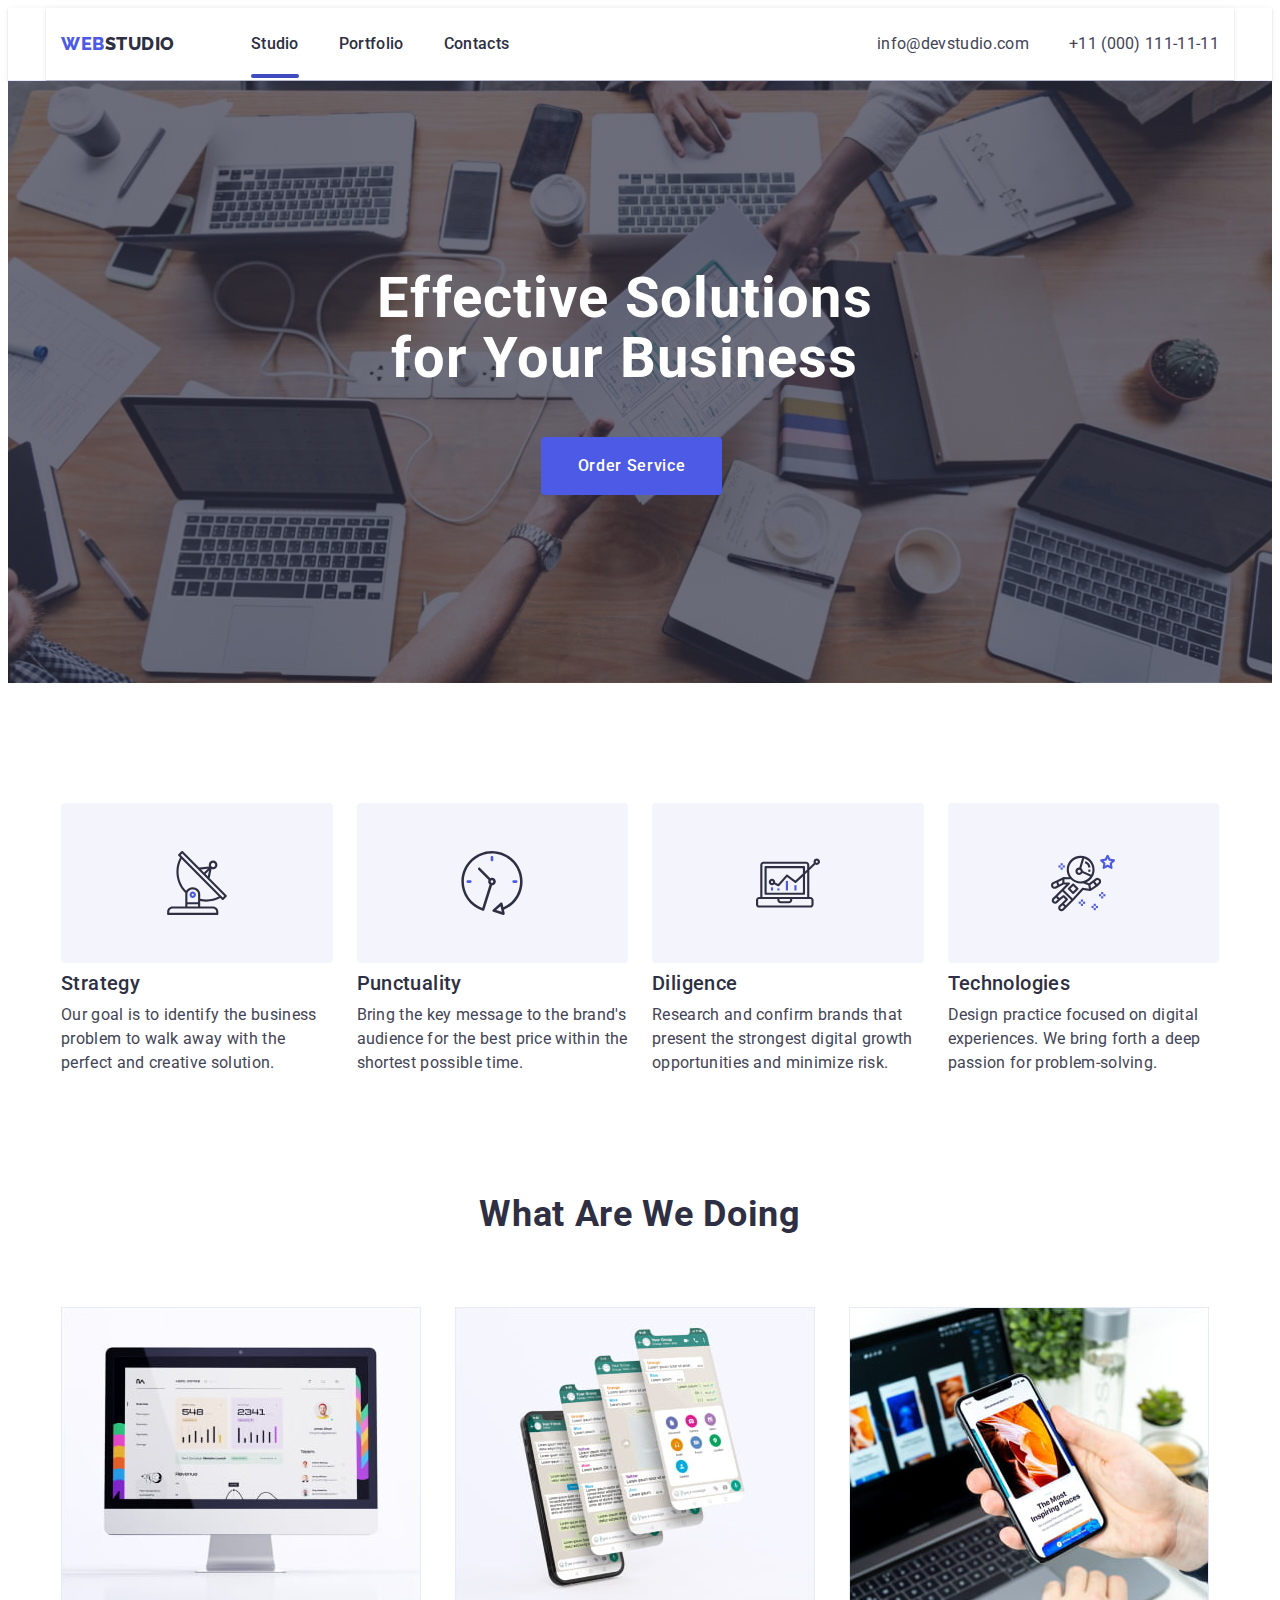
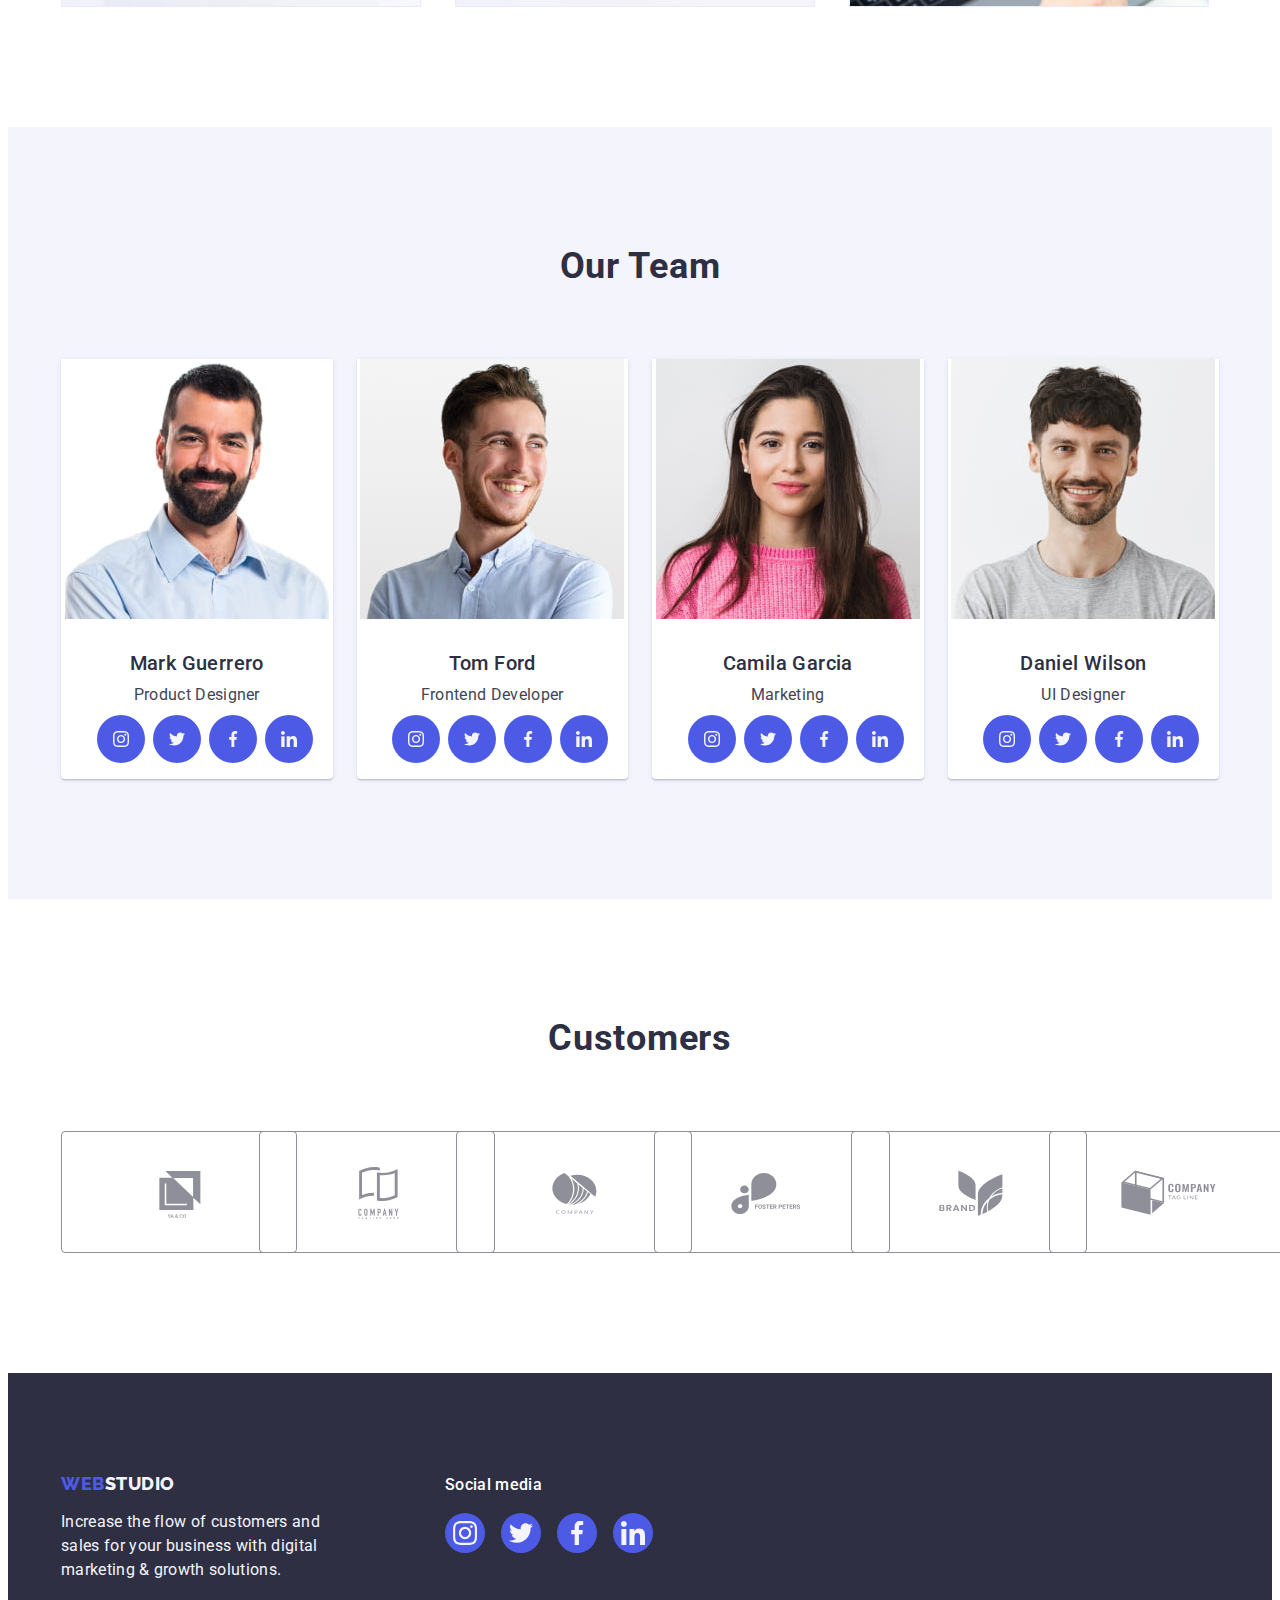
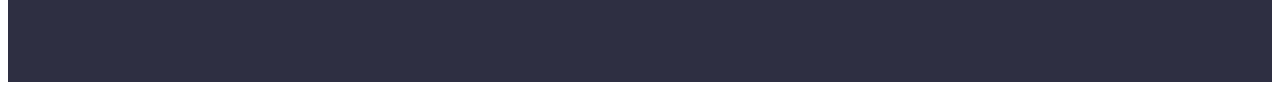
==== commit bcbff795: "commit3" ====
--- a/index.html
+++ b/index.html
@@ -67,7 +67,7 @@
                 <ul class="list list-feature">
                     <li class="list-item-feature">
                         <div class="list-item-feature-image">
-                            <svg width="64px" height="64px">
+                            <svg width="64" height="64">
                                 <use href="./images/icons.svg#icon-antenna"></use>
                             </svg>
                         </div>
@@ -77,7 +77,7 @@
                     </li>
                     <li class="list-item-feature">
                         <div class="list-item-feature-image">
-                            <svg width="64px" height="64px">
+                            <svg width="64" height="64">
                                 <use href="./images/icons.svg#icon-clock"></use>
                             </svg>
                         </div>
@@ -89,7 +89,7 @@
                     </li>
                     <li class="list-item-feature">
                         <div class="list-item-feature-image">
-                            <svg width="64px" height="64px">
+                            <svg width="64" height="64">
                                 <use href="./images/icons.svg#icon-diagram"></use>
                             </svg>
                         </div>
@@ -100,7 +100,7 @@
                     </li>
                     <li class="list-item-feature">
                         <div class="list-item-feature-image">
-                            <svg width="64px" height="64px">
+                            <svg width="64" height="64">
                                 <use href="./images/icons.svg#icon-astronaut"></use>
                             </svg>
                         </div>
@@ -141,27 +141,31 @@
                             <p class="team-list-description">Product Designer</p>
                             <ul class="team-list-icons">
                                 <li class="team-list-icons-item">
-                                    <a href="https://www.instagram.com" target="_blank">
-                                        <svg width="16px" height="16px">
-                                            <use href="./images/icons.svg#icon-instagram" fill="#F4F4FD"></use>
-                                        </svg>
-                                    </a>
-                                </li>
-                                <li class="team-list-icons-item"><a href="https://www.twitter.com/" target="_blank">
-                                        <svg width="16px" height="16px">
-                                            <use href="./images/icons.svg#icon-twitter" fill="#F4F4FD"></use>
-                                        </svg>
-                                    </a>
-                                </li>
-                                <li class="team-list-icons-item"><a href="https://www.facebook.com/" target="_blank">
-                                        <svg width="16px" height="16px">
-                                            <use href="./images/icons.svg#icon-facebook" fill="#F4F4FD"></use>
-                                        </svg>
-                                    </a>
-                                </li>
-                                <li class="team-list-icons-item"><a href="https://www.linkedin.com/" target="_blank">
-                                        <svg width="16px" height="16px">
-                                            <use href="./images/icons.svg#icon-linkedin" fill="#F4F4FD"></use>
+                                    <a class="team-list-icons-link" href="https://www.instagram.com" target="_blank">
+                                        <svg width="16" height="16">
+                                            <use href="./images/icons.svg#icon-instagram">
+                                            </use>
+                                        </svg>
+                                    </a>
+                                </li>
+                                <li class="team-list-icons-item">
+                                    <a class="team-list-icons-link" href="https://www.twitter.com/" target="_blank">
+                                        <svg width="16" height="16">
+                                            <use href="./images/icons.svg#icon-twitter"></use>
+                                        </svg>
+                                    </a>
+                                </li>
+                                <li class="team-list-icons-item">
+                                    <a class="team-list-icons-link" href="https://www.facebook.com/" target="_blank">
+                                        <svg width="16" height="16">
+                                            <use href="./images/icons.svg#icon-facebook"></use>
+                                        </svg>
+                                    </a>
+                                </li>
+                                <li class="team-list-icons-item">
+                                    <a class="team-list-icons-link" href="https://www.linkedin.com/" target="_blank">
+                                        <svg width="16" height="16">
+                                            <use href="./images/icons.svg#icon-linkedin"></use>
                                         </svg>
                                     </a>
                                 </li>
@@ -176,27 +180,31 @@
                             <p class="team-list-description">Frontend Developer</p>
                             <ul class="team-list-icons">
                                 <li class="team-list-icons-item">
-                                    <a href="https://www.instagram.com" target="_blank">
-                                        <svg width="16px" height="16px">
-                                            <use href="./images/icons.svg#icon-instagram" fill="#F4F4FD"></use>
-                                        </svg>
-                                    </a>
-                                </li>
-                                <li class="team-list-icons-item"><a href="https://www.twitter.com/" target="_blank">
-                                        <svg width="16px" height="16px">
-                                            <use href="./images/icons.svg#icon-twitter" fill="#F4F4FD"></use>
-                                        </svg>
-                                    </a>
-                                </li>
-                                <li class="team-list-icons-item"><a href="https://www.facebook.com/" target="_blank">
-                                        <svg width="16px" height="16px">
-                                            <use href="./images/icons.svg#icon-facebook" fill="#F4F4FD"></use>
-                                        </svg>
-                                    </a>
-                                </li>
-                                <li class="team-list-icons-item"><a href="https://www.linkedin.com/" target="_blank">
-                                        <svg width="16px" height="16px">
-                                            <use href="./images/icons.svg#icon-linkedin" fill="#F4F4FD"></use>
+                                    <a class="team-list-icons-link" href="https://www.instagram.com" target="_blank">
+                                        <svg width="16" height="16">
+                                            <use href="./images/icons.svg#icon-instagram">
+                                            </use>
+                                        </svg>
+                                    </a>
+                                </li>
+                                <li class="team-list-icons-item">
+                                    <a class="team-list-icons-link" href="https://www.twitter.com/" target="_blank">
+                                        <svg width="16" height="16">
+                                            <use href="./images/icons.svg#icon-twitter"></use>
+                                        </svg>
+                                    </a>
+                                </li>
+                                <li class="team-list-icons-item">
+                                    <a class="team-list-icons-link" href="https://www.facebook.com/" target="_blank">
+                                        <svg width="16" height="16">
+                                            <use href="./images/icons.svg#icon-facebook"></use>
+                                        </svg>
+                                    </a>
+                                </li>
+                                <li class="team-list-icons-item">
+                                    <a class="team-list-icons-link" href="https://www.linkedin.com/" target="_blank">
+                                        <svg width="16" height="16">
+                                            <use href="./images/icons.svg#icon-linkedin"></use>
                                         </svg>
                                     </a>
                                 </li>
@@ -211,27 +219,31 @@
                             <p class="team-list-description">Marketing</p>
                             <ul class="team-list-icons">
                                 <li class="team-list-icons-item">
-                                    <a href="https://www.instagram.com" target="_blank">
-                                        <svg width="16px" height="16px">
-                                            <use href="./images/icons.svg#icon-instagram" fill="#F4F4FD"></use>
-                                        </svg>
-                                    </a>
-                                </li>
-                                <li class="team-list-icons-item"><a href="https://www.twitter.com/" target="_blank">
-                                        <svg width="16px" height="16px">
-                                            <use href="./images/icons.svg#icon-twitter" fill="#F4F4FD"></use>
-                                        </svg>
-                                    </a>
-                                </li>
-                                <li class="team-list-icons-item"><a href="https://www.facebook.com/" target="_blank">
-                                        <svg width="16px" height="16px">
-                                            <use href="./images/icons.svg#icon-facebook" fill="#F4F4FD"></use>
-                                        </svg>
-                                    </a>
-                                </li>
-                                <li class="team-list-icons-item"><a href="https://www.linkedin.com/" target="_blank">
-                                        <svg width="16px" height="16px">
-                                            <use href="./images/icons.svg#icon-linkedin" fill="#F4F4FD"></use>
+                                    <a class="team-list-icons-link" href="https://www.instagram.com" target="_blank">
+                                        <svg width="16" height="16">
+                                            <use href="./images/icons.svg#icon-instagram">
+                                            </use>
+                                        </svg>
+                                    </a>
+                                </li>
+                                <li class="team-list-icons-item">
+                                    <a class="team-list-icons-link" href="https://www.twitter.com/" target="_blank">
+                                        <svg width="16" height="16">
+                                            <use href="./images/icons.svg#icon-twitter"></use>
+                                        </svg>
+                                    </a>
+                                </li>
+                                <li class="team-list-icons-item">
+                                    <a class="team-list-icons-link" href="https://www.facebook.com/" target="_blank">
+                                        <svg width="16" height="16">
+                                            <use href="./images/icons.svg#icon-facebook"></use>
+                                        </svg>
+                                    </a>
+                                </li>
+                                <li class="team-list-icons-item">
+                                    <a class="team-list-icons-link" href="https://www.linkedin.com/" target="_blank">
+                                        <svg width="16" height="16">
+                                            <use href="./images/icons.svg#icon-linkedin"></use>
                                         </svg>
                                     </a>
                                 </li>
@@ -246,27 +258,31 @@
                             <p class="team-list-description">UI Designer</p>
                             <ul class="team-list-icons">
                                 <li class="team-list-icons-item">
-                                    <a href="https://www.instagram.com" target="_blank">
-                                        <svg width="16px" height="16px">
-                                            <use href="./images/icons.svg#icon-instagram" fill="#F4F4FD"></use>
-                                        </svg>
-                                    </a>
-                                </li>
-                                <li class="team-list-icons-item"><a href="https://www.twitter.com/" target="_blank">
-                                        <svg width="16px" height="16px">
-                                            <use href="./images/icons.svg#icon-twitter" fill="#F4F4FD"></use>
-                                        </svg>
-                                    </a>
-                                </li>
-                                <li class="team-list-icons-item"><a href="https://www.facebook.com/" target="_blank">
-                                        <svg width="16px" height="16px">
-                                            <use href="./images/icons.svg#icon-facebook" fill="#F4F4FD"></use>
-                                        </svg>
-                                    </a>
-                                </li>
-                                <li class="team-list-icons-item"><a href="https://www.linkedin.com/" target="_blank">
-                                        <svg width="16px" height="16px">
-                                            <use href="./images/icons.svg#icon-linkedin" fill="#F4F4FD"></use>
+                                    <a class="team-list-icons-link" href="https://www.instagram.com" target="_blank">
+                                        <svg width="16" height="16">
+                                            <use href="./images/icons.svg#icon-instagram">
+                                            </use>
+                                        </svg>
+                                    </a>
+                                </li>
+                                <li class="team-list-icons-item">
+                                    <a class="team-list-icons-link" href="https://www.twitter.com/" target="_blank">
+                                        <svg width="16" height="16">
+                                            <use href="./images/icons.svg#icon-twitter"></use>
+                                        </svg>
+                                    </a>
+                                </li>
+                                <li class="team-list-icons-item">
+                                    <a class="team-list-icons-link" href="https://www.facebook.com/" target="_blank">
+                                        <svg width="16" height="16">
+                                            <use href="./images/icons.svg#icon-facebook"></use>
+                                        </svg>
+                                    </a>
+                                </li>
+                                <li class="team-list-icons-item">
+                                    <a class="team-list-icons-link" href="https://www.linkedin.com/" target="_blank">
+                                        <svg width="16" height="16">
+                                            <use href="./images/icons.svg#icon-linkedin"></use>
                                         </svg>
                                     </a>
                                 </li>
@@ -278,50 +294,51 @@
             </div>
         </section>
         <!-- Section 5 (Custumers) -->
-        <section class="custumers">
-            <div class="container">
-                <h2 class="custumers-title">Custumers</h2>
-                <ul class="list custumers-list">
-                    <li class="custumers-list-item">
-                        <a class="custumers-list-item-icon" href="#"><svg width="104px" height="56px">
-                                <use href="./images/icons.svg#icon-Logo"></use>
-                            </svg>
-                        </a>
-                    </li>
-                    <li class="custumers-list-item">
-                        <a class="custumers-list-item-icon" href="#"><svg width="104px" height="56px">
-                                <use href="./images/icons.svg#icon-Logo1"></use>
-                            </svg>
-                        </a>
-                    </li>
-                    <li class="custumers-list-item">
-                        <a class="custumers-list-item-icon" href="#"><svg width="104px" height="56px">
-                                <use href="./images/icons.svg#icon-Logo2"></use>
-                            </svg>
-                        </a>
-                    </li>
-                    <li class="custumers-list-item">
-                        <a class="custumers-list-item-icon" href="#"><svg width="104px" height="56px">
-                                <use href="./images/icons.svg#icon-Logoiconka"></use>
-                            </svg>
-                        </a>
-                    </li>
-                    <li class="custumers-list-item">
-                        <a class="custumers-list-item-icon" href="#"><svg width="104px" height="56px">
-                                <use href="./images/icons.svg#icon-Logo3"></use>
-                            </svg>
-                        </a>
-
-                    </li>
-                    <li class="custumers-list-item">
-                        <a class="custumers-list-item-icon" href="#">
-                            <svg width="104px" height="56px">
-                                <use href="./images/icons.svg#icon-Logo4"></use>
-                            </svg>
-                        </a>
-                    </li>
-                </ul>
-            </div>
+        <section class="custumers container">
+
+            <h2 class="custumers-title">Customers</h2>
+            <ul class="list custumers-list">
+                <li class="custumers-list-item">
+                    <a class="custumers-list-item-icon" href="#">
+                        <svg width="104" height="56">
+                            <use href="./images/icons.svg#icon-Logo"></use>
+                        </svg>
+                    </a>
+                </li>
+                <li class="custumers-list-item">
+                    <a class="custumers-list-item-icon" href="#"><svg width="104" height="56">
+                            <use href="./images/icons.svg#icon-Logo1"></use>
+                        </svg>
+                    </a>
+                </li>
+                <li class="custumers-list-item">
+                    <a class="custumers-list-item-icon" href="#"><svg width="104" height="56">
+                            <use href="./images/icons.svg#icon-Logo2"></use>
+                        </svg>
+                    </a>
+                </li>
+                <li class="custumers-list-item">
+                    <a class="custumers-list-item-icon" href="#"><svg width="104" height="56">
+                            <use href="./images/icons.svg#icon-Logoiconka"></use>
+                        </svg>
+                    </a>
+                </li>
+                <li class="custumers-list-item">
+                    <a class="custumers-list-item-icon" href="#"><svg width="104" height="56">
+                            <use href="./images/icons.svg#icon-Logo3"></use>
+                        </svg>
+                    </a>
+
+                </li>
+                <li class="custumers-list-item">
+                    <a class="custumers-list-item-icon" href="#">
+                        <svg width="104" height="56">
+                            <use href="./images/icons.svg#icon-Logo4"></use>
+                        </svg>
+                    </a>
+                </li>
+            </ul>
+
         </section>
     </main>
     <!-- Footer -->
@@ -335,31 +352,35 @@
                 </p>
             </div>
             <div class="footer-social">
-                <h3 class="footer-social-title">Social media</h3>
+                <p class="footer-social-title">Social media</p>
                 <ul class="footer-list-icons">
                     <li class="footer-list-icons-item">
-                        <a href="https://www.instagram.com" target="_blank">
-                            <svg width="24px" height="24px">
-                                <use href="./images/icons.svg#icon-instagram" fill="#F4F4FD"></use>
+                        <a class="footer-list-icons-link" href="https://www.instagram.com" target="_blank">
+                            <svg width="24" height="24">
+                                <use href="./images/icons.svg#icon-instagram"></use>
                             </svg>
                         </a>
                     </li>
-                    <li class="footer-list-icons-item"><a href="https://www.twitter.com/" target="_blank">
-                            <svg width="24px" height="24px">
-                                <use href="./images/icons.svg#icon-twitter" fill="#F4F4FD">
+                    <li class="footer-list-icons-item">
+                        <a class="footer-list-icons-link" href="https://www.twitter.com/" target="_blank">
+                            <svg width="24" height="24">
+                                <use href="./images/icons.svg#icon-twitter">
                                 </use>
                             </svg>
-                        </a></li>
-                    <li class="footer-list-icons-item"><a href="https://www.facebook.com/" target="_blank">
-                            <svg width="24px" height="24px">
-                                <use href="./images/icons.svg#icon-facebook" fill="#F4F4FD">
+                        </a>
+                    </li>
+                    <li class="footer-list-icons-item">
+                        <a class="footer-list-icons-link" href="https://www.facebook.com/" target="_blank">
+                            <svg width="24" height="24">
+                                <use href="./images/icons.svg#icon-facebook">
 
                                 </use>
                             </svg></a>
                     </li>
-                    <li class="footer-list-icons-item"><a href="https://www.linkedin.com/" target="_blank">
-                            <svg width="24px" height="24px">
-                                <use href="./images/icons.svg#icon-linkedin" fill="#F4F4FD">
+                    <li class="footer-list-icons-item">
+                        <a class="footer-list-icons-link" href="https://www.linkedin.com/" target="_blank">
+                            <svg width="24" height="24">
+                                <use href="./images/icons.svg#icon-linkedin">
 
                                 </use>
                             </svg></a>
--- a/css/styles.css
+++ b/css/styles.css
@@ -26,6 +26,11 @@
     --filter-background: #F4F4FD;
     --row-list-item: #2e2f42;
     --row-list-des: #434455;
+    --cloud: #F4F4FD;
+    --custumers-icon-color: #8E8F99;
+    --footer-social-title: #FFFFFF;
+    --footer-list-icons-background: #4d5ae5;
+    --footer-list-icons-background-green: #31D0AA;
 }
 
 .container {
@@ -124,6 +129,10 @@
 .nav-list-item {
     padding: 24px 0;
     position: relative;
+    color: #404bbf;
+    transition-duration: 250ms;
+    transition: cubic-bezier(0.4, 0, 0.2, 1);
+
 
 }
 
@@ -132,7 +141,7 @@
     content: "";
     display: block;
     left: 0px;
-    bottom: 0px;
+    bottom: -1px;
     width: 100%;
     height: 4px;
     border-radius: 2px;
@@ -141,6 +150,7 @@
 
 .page-header {
     border-bottom: 1px solid #e7e9fc;
+    box-shadow: 0px 2px 1px rgba(46, 47, 66, 0.08), 0px 1px 1px rgba(46, 47, 66, 0.16), 0px 1px 6px rgba(46, 47, 66, 0.08);
 }
 
 
@@ -181,6 +191,8 @@
 
 .address-list-item {
     display: flex;
+    transition-duration: 250ms;
+    transition: cubic-bezier(0.4, 0, 0.2, 1);
 }
 
 
@@ -201,7 +213,8 @@
         url(../images/decor/people-office.jpg);
     background-repeat: no-repeat;
     margin: 0 auto;
-    max-width: 1158px;
+    max-width: 1440px;
+    background-size: cover
 }
 
 .hero-title {
@@ -233,6 +246,7 @@
     border-radius: 4px;
     margin: 0 480px;
     box-sizing: content-box;
+    transition: 250ms cubic-bezier(0.4, 0, 0.2, 1);
 }
 
 .filter-button:hover,
@@ -289,6 +303,10 @@
     background: var(--cloud, #F4F4FD);
     padding: 24px 100px;
     margin-bottom: 8px;
+    display: flex;
+    align-items: center;
+    justify-content: center;
+    height: 112px;
 }
 
 /* Section 3 (Projects) */
@@ -386,13 +404,27 @@
     gap: 24px;
     padding: 0;
     margin: 0;
-
-}
-
-.team-list-icons-item {
-    padding: 12px;
-    background-repeat: no-repeat;
-    background-image: url(../images/decor/icon/Ellipse.svg);
+    justify-content: center;
+    fill: currentColor;
+
+}
+
+.team-list-icons-link {
+    width: 100%;
+    height: 100%;
+    background-color: #4d5ae5;
+    border-radius: 50%;
+    display: flex;
+    justify-content: center;
+    align-items: center;
+    fill: var(--cloud);
+    padding: 8px;
+    transition: 250ms cubic-bezier(0.4, 0, 0.2, 1);
+}
+
+.team-list-icons-link:hover,
+.team-list-icons-link:focus {
+    background-color: #404bbf;
 }
 
 /* Custumers */
@@ -415,26 +447,36 @@
 .custumers-list {
     display: flex;
     justify-content: space-between;
+    gap: 24px;
 
 }
 
 .custumers-list-item {
-    padding: 16px 32px;
-    border-radius: 4px;
-    border: 1px solid var(--lightslate, #8E8F99);
     width: (calc(100% - 5*24px) / 6);
     flex-shrink: 0;
     fill: currentColor;
 }
 
 .custumers-list-item-icon {
-    fill: #8E8F99;
-}
-
-.custumers-list-item-icon:hover {
+    padding: 16px 32px;
+    width: 100%;
+    height: 100%;
+    border: 1px solid #8e8f99;
+    border-radius: 4px;
+    display: flex;
+    align-items: center;
+    justify-content: center;
+    fill: var(--custumers-icon-color);
+    height: 88px;
+    transition: 250ms cubic-bezier(0.4, 0, 0.2, 1);
+}
+
+.custumers-list-item-icon:hover,
+.custumers-list-item-icon:focus {
     fill: #404BBF;
     transition-duration: 250ms;
     transition: cubic-bezier(0.4, 0, 0.2, 1);
+    border-color: #404bbf;
 }
 
 /* Footer */
@@ -443,6 +485,7 @@
     background: var(--navyblue, #2E2F42);
     padding: 100px 0;
     display: flex;
+    align-items: baseline;
 
 }
 
@@ -481,31 +524,46 @@
 
 }
 
+.footer-list-icons {
+    display: flex;
+    gap: 16px;
+    padding: 0;
+    margin: 0;
+    fill: currentColor;
+}
+
 .footer-list-icons-item {
-    background-image: url(../images/decor/icon/Ellipse.svg);
-    padding: 8px;
-    background-repeat: no-repeat;
-}
-
-.footer-list-icons-item:hover {
-    background-image: url(../images/decor/icon/Ellipse-green.svg);
-    transition-duration: 250ms;
-    transition: cubic-bezier(0.4, 0, 0.2, 1);
+    height: 40px;
+    width: 40px;
+}
+
+.footer-list-icons-link {
+    width: 100%;
+    height: 100%;
+    display: flex;
+    justify-content: center;
+    align-items: center;
+    background-color: var(--footer-list-icons-background);
+    border-radius: 50%;
+    fill: var(--cloud);
+}
+
+.footer-list-icons-link:hover,
+.footer-list-icons-link:focus {
+    background-color: var(--footer-list-icons-background-green);
+    transition: 250ms cubic-bezier(0.4, 0, 0.2, 1);
 }
 
 .footer-social-title {
-    color: var(--white, #FFF);
+    color: var(--footer-social-title);
     font-size: 16px;
     font-weight: 500;
     margin-bottom: 16px;
-}
-
-.footer-list-icons {
-    display: flex;
-    gap: 24px;
-    padding: 0;
-    margin: 0;
-}
+    line-height: 1.5;
+    letter-spacing: 0.02em;
+}
+
+
 
 .backdrop.is-hidden {
     visibility: hidden;
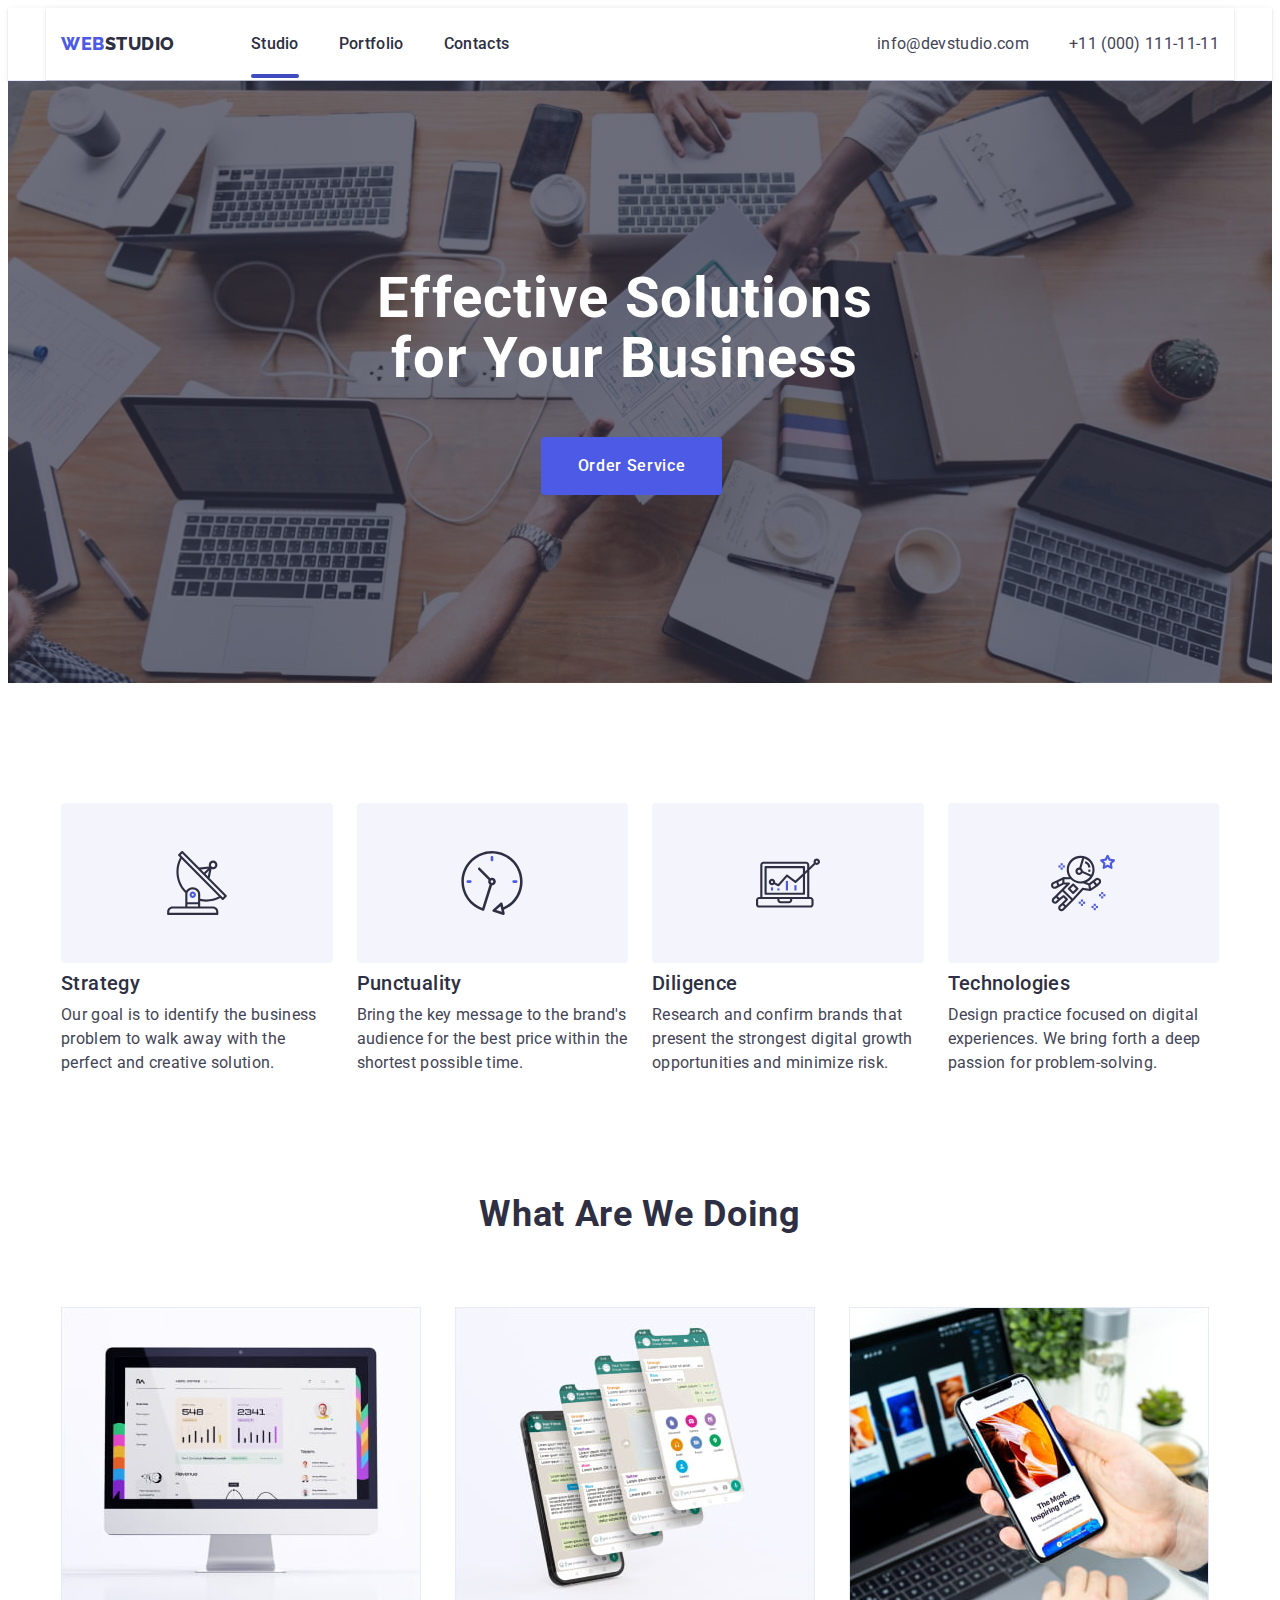
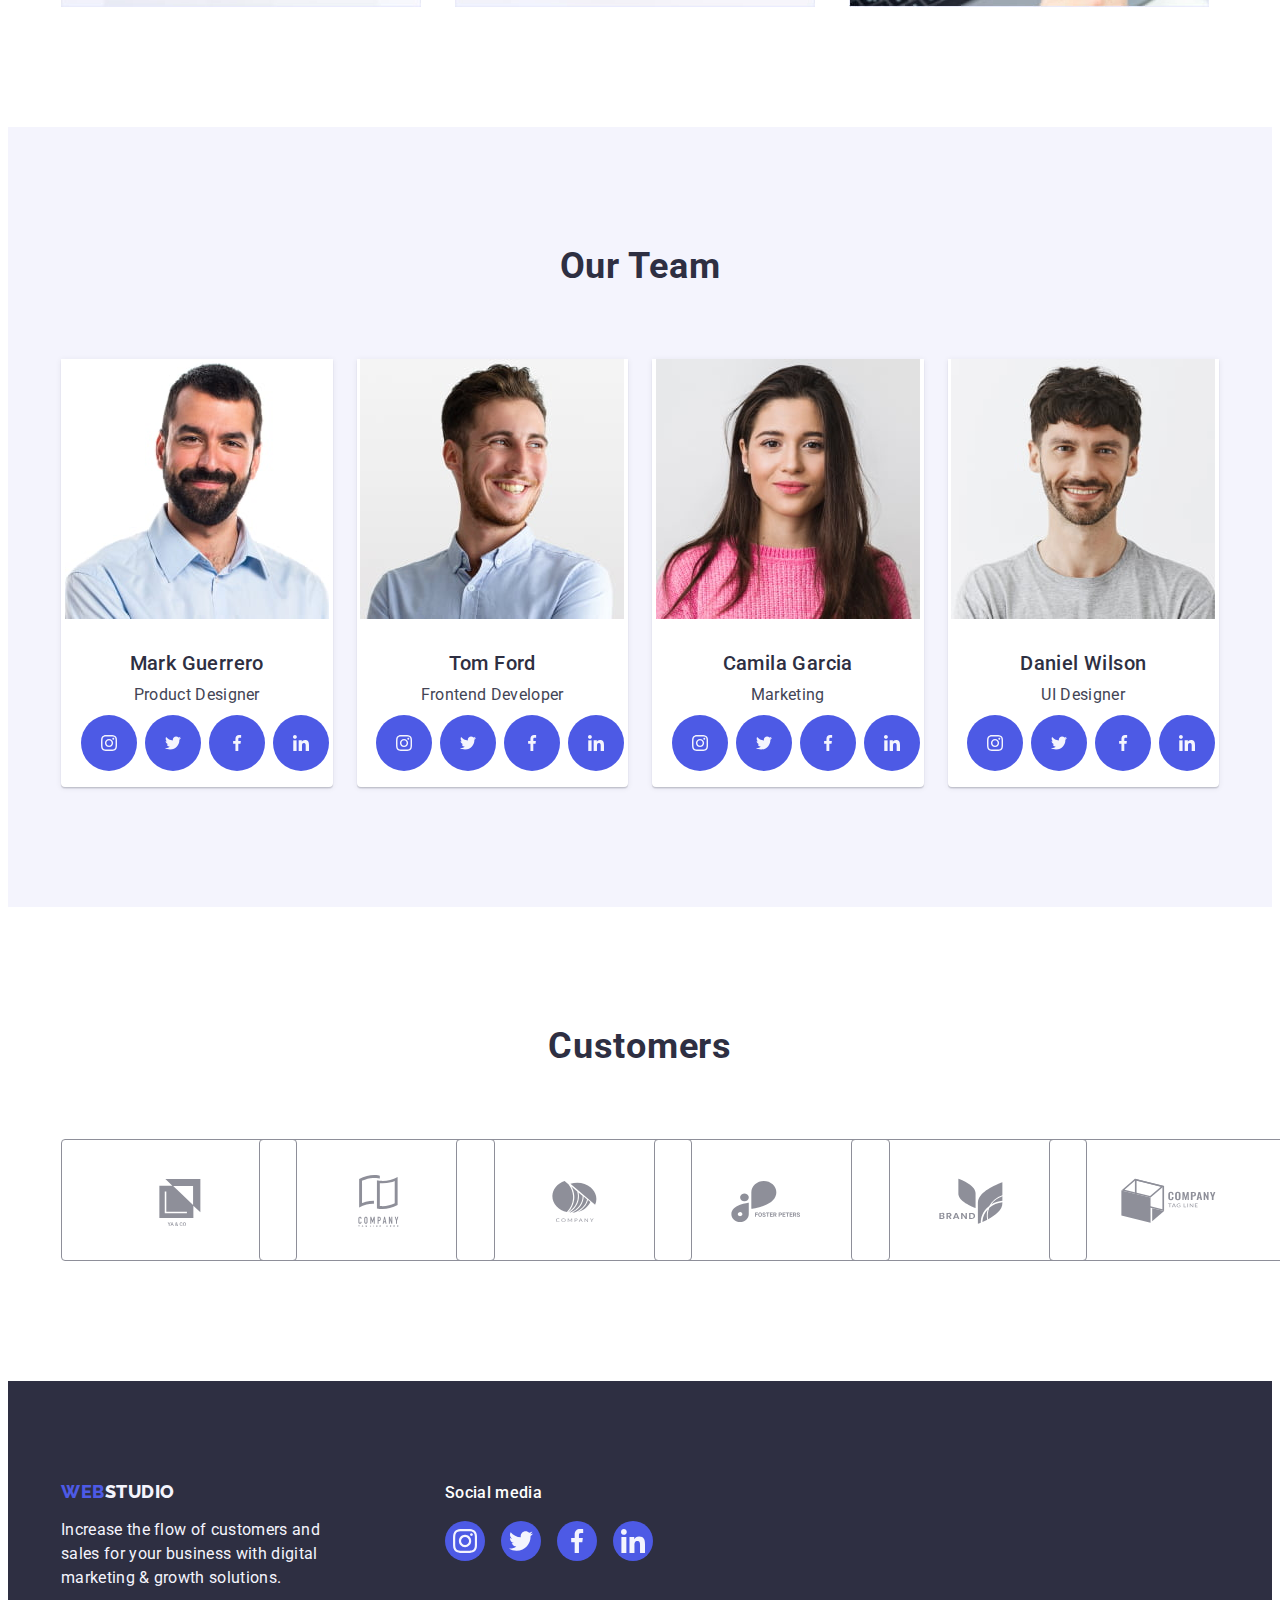
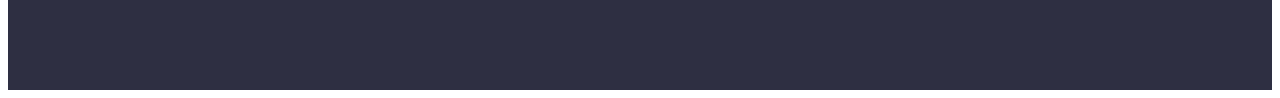
==== commit 0145aaee: "commit4" ====
--- a/index.html
+++ b/index.html
@@ -142,7 +142,7 @@
                             <ul class="team-list-icons">
                                 <li class="team-list-icons-item">
                                     <a class="team-list-icons-link" href="https://www.instagram.com" target="_blank">
-                                        <svg width="16" height="16">
+                                        <svg class="team-icon-svg" width="16" height="16">
                                             <use href="./images/icons.svg#icon-instagram">
                                             </use>
                                         </svg>
@@ -150,21 +150,21 @@
                                 </li>
                                 <li class="team-list-icons-item">
                                     <a class="team-list-icons-link" href="https://www.twitter.com/" target="_blank">
-                                        <svg width="16" height="16">
+                                        <svg class="team-icon-svg" width="16" height="16">
                                             <use href="./images/icons.svg#icon-twitter"></use>
                                         </svg>
                                     </a>
                                 </li>
                                 <li class="team-list-icons-item">
                                     <a class="team-list-icons-link" href="https://www.facebook.com/" target="_blank">
-                                        <svg width="16" height="16">
+                                        <svg class="team-icon-svg" width="16" height="16">
                                             <use href="./images/icons.svg#icon-facebook"></use>
                                         </svg>
                                     </a>
                                 </li>
                                 <li class="team-list-icons-item">
                                     <a class="team-list-icons-link" href="https://www.linkedin.com/" target="_blank">
-                                        <svg width="16" height="16">
+                                        <svg class="team-icon-svg" width="16" height="16">
                                             <use href="./images/icons.svg#icon-linkedin"></use>
                                         </svg>
                                     </a>
@@ -181,7 +181,7 @@
                             <ul class="team-list-icons">
                                 <li class="team-list-icons-item">
                                     <a class="team-list-icons-link" href="https://www.instagram.com" target="_blank">
-                                        <svg width="16" height="16">
+                                        <svg class="team-icon-svg" width="16" height="16">
                                             <use href="./images/icons.svg#icon-instagram">
                                             </use>
                                         </svg>
@@ -189,21 +189,21 @@
                                 </li>
                                 <li class="team-list-icons-item">
                                     <a class="team-list-icons-link" href="https://www.twitter.com/" target="_blank">
-                                        <svg width="16" height="16">
+                                        <svg class="team-icon-svg" width="16" height="16">
                                             <use href="./images/icons.svg#icon-twitter"></use>
                                         </svg>
                                     </a>
                                 </li>
                                 <li class="team-list-icons-item">
                                     <a class="team-list-icons-link" href="https://www.facebook.com/" target="_blank">
-                                        <svg width="16" height="16">
+                                        <svg class="team-icon-svg" width="16" height="16">
                                             <use href="./images/icons.svg#icon-facebook"></use>
                                         </svg>
                                     </a>
                                 </li>
                                 <li class="team-list-icons-item">
                                     <a class="team-list-icons-link" href="https://www.linkedin.com/" target="_blank">
-                                        <svg width="16" height="16">
+                                        <svg class="team-icon-svg" width="16" height="16">
                                             <use href="./images/icons.svg#icon-linkedin"></use>
                                         </svg>
                                     </a>
@@ -220,7 +220,7 @@
                             <ul class="team-list-icons">
                                 <li class="team-list-icons-item">
                                     <a class="team-list-icons-link" href="https://www.instagram.com" target="_blank">
-                                        <svg width="16" height="16">
+                                        <svg class="team-icon-svg" width="16" height="16">
                                             <use href="./images/icons.svg#icon-instagram">
                                             </use>
                                         </svg>
@@ -228,21 +228,21 @@
                                 </li>
                                 <li class="team-list-icons-item">
                                     <a class="team-list-icons-link" href="https://www.twitter.com/" target="_blank">
-                                        <svg width="16" height="16">
+                                        <svg class="team-icon-svg" width="16" height="16">
                                             <use href="./images/icons.svg#icon-twitter"></use>
                                         </svg>
                                     </a>
                                 </li>
                                 <li class="team-list-icons-item">
                                     <a class="team-list-icons-link" href="https://www.facebook.com/" target="_blank">
-                                        <svg width="16" height="16">
+                                        <svg class="team-icon-svg" width="16" height="16">
                                             <use href="./images/icons.svg#icon-facebook"></use>
                                         </svg>
                                     </a>
                                 </li>
                                 <li class="team-list-icons-item">
                                     <a class="team-list-icons-link" href="https://www.linkedin.com/" target="_blank">
-                                        <svg width="16" height="16">
+                                        <svg class="team-icon-svg" width="16" height="16">
                                             <use href="./images/icons.svg#icon-linkedin"></use>
                                         </svg>
                                     </a>
@@ -259,7 +259,7 @@
                             <ul class="team-list-icons">
                                 <li class="team-list-icons-item">
                                     <a class="team-list-icons-link" href="https://www.instagram.com" target="_blank">
-                                        <svg width="16" height="16">
+                                        <svg class="team-icon-svg" width="16" height="16">
                                             <use href="./images/icons.svg#icon-instagram">
                                             </use>
                                         </svg>
@@ -267,21 +267,21 @@
                                 </li>
                                 <li class="team-list-icons-item">
                                     <a class="team-list-icons-link" href="https://www.twitter.com/" target="_blank">
-                                        <svg width="16" height="16">
+                                        <svg class="team-icon-svg" width="16" height="16">
                                             <use href="./images/icons.svg#icon-twitter"></use>
                                         </svg>
                                     </a>
                                 </li>
                                 <li class="team-list-icons-item">
                                     <a class="team-list-icons-link" href="https://www.facebook.com/" target="_blank">
-                                        <svg width="16" height="16">
+                                        <svg class="team-icon-svg" width="16" height="16">
                                             <use href="./images/icons.svg#icon-facebook"></use>
                                         </svg>
                                     </a>
                                 </li>
                                 <li class="team-list-icons-item">
                                     <a class="team-list-icons-link" href="https://www.linkedin.com/" target="_blank">
-                                        <svg width="16" height="16">
+                                        <svg class="team-icon-svg" width="16" height="16">
                                             <use href="./images/icons.svg#icon-linkedin"></use>
                                         </svg>
                                     </a>
@@ -294,51 +294,51 @@
             </div>
         </section>
         <!-- Section 5 (Custumers) -->
-        <section class="custumers container">
-
-            <h2 class="custumers-title">Customers</h2>
-            <ul class="list custumers-list">
-                <li class="custumers-list-item">
-                    <a class="custumers-list-item-icon" href="#">
-                        <svg width="104" height="56">
-                            <use href="./images/icons.svg#icon-Logo"></use>
-                        </svg>
-                    </a>
-                </li>
-                <li class="custumers-list-item">
-                    <a class="custumers-list-item-icon" href="#"><svg width="104" height="56">
-                            <use href="./images/icons.svg#icon-Logo1"></use>
-                        </svg>
-                    </a>
-                </li>
-                <li class="custumers-list-item">
-                    <a class="custumers-list-item-icon" href="#"><svg width="104" height="56">
-                            <use href="./images/icons.svg#icon-Logo2"></use>
-                        </svg>
-                    </a>
-                </li>
-                <li class="custumers-list-item">
-                    <a class="custumers-list-item-icon" href="#"><svg width="104" height="56">
-                            <use href="./images/icons.svg#icon-Logoiconka"></use>
-                        </svg>
-                    </a>
-                </li>
-                <li class="custumers-list-item">
-                    <a class="custumers-list-item-icon" href="#"><svg width="104" height="56">
-                            <use href="./images/icons.svg#icon-Logo3"></use>
-                        </svg>
-                    </a>
-
-                </li>
-                <li class="custumers-list-item">
-                    <a class="custumers-list-item-icon" href="#">
-                        <svg width="104" height="56">
-                            <use href="./images/icons.svg#icon-Logo4"></use>
-                        </svg>
-                    </a>
-                </li>
-            </ul>
-
+        <section class="custumers">
+            <div class="container">
+                <h2 class="custumers-title">Customers</h2>
+                <ul class="list custumers-list">
+                    <li class="custumers-list-item">
+                        <a class="custumers-list-item-icon" href="#">
+                            <svg width="104" height="56">
+                                <use href="./images/icons.svg#icon-Logo"></use>
+                            </svg>
+                        </a>
+                    </li>
+                    <li class="custumers-list-item">
+                        <a class="custumers-list-item-icon" href="#"><svg width="104" height="56">
+                                <use href="./images/icons.svg#icon-Logo1"></use>
+                            </svg>
+                        </a>
+                    </li>
+                    <li class="custumers-list-item">
+                        <a class="custumers-list-item-icon" href="#"><svg width="104" height="56">
+                                <use href="./images/icons.svg#icon-Logo2"></use>
+                            </svg>
+                        </a>
+                    </li>
+                    <li class="custumers-list-item">
+                        <a class="custumers-list-item-icon" href="#"><svg width="104" height="56">
+                                <use href="./images/icons.svg#icon-Logoiconka"></use>
+                            </svg>
+                        </a>
+                    </li>
+                    <li class="custumers-list-item">
+                        <a class="custumers-list-item-icon" href="#"><svg width="104" height="56">
+                                <use href="./images/icons.svg#icon-Logo3"></use>
+                            </svg>
+                        </a>
+
+                    </li>
+                    <li class="custumers-list-item">
+                        <a class="custumers-list-item-icon" href="#">
+                            <svg width="104" height="56">
+                                <use href="./images/icons.svg#icon-Logo4"></use>
+                            </svg>
+                        </a>
+                    </li>
+                </ul>
+            </div>
         </section>
     </main>
     <!-- Footer -->
@@ -356,14 +356,14 @@
                 <ul class="footer-list-icons">
                     <li class="footer-list-icons-item">
                         <a class="footer-list-icons-link" href="https://www.instagram.com" target="_blank">
-                            <svg width="24" height="24">
+                            <svg class="footer-list-svg" width="24" height="24">
                                 <use href="./images/icons.svg#icon-instagram"></use>
                             </svg>
                         </a>
                     </li>
                     <li class="footer-list-icons-item">
                         <a class="footer-list-icons-link" href="https://www.twitter.com/" target="_blank">
-                            <svg width="24" height="24">
+                            <svg class="footer-list-svg" width="24" height="24">
                                 <use href="./images/icons.svg#icon-twitter">
                                 </use>
                             </svg>
@@ -371,7 +371,7 @@
                     </li>
                     <li class="footer-list-icons-item">
                         <a class="footer-list-icons-link" href="https://www.facebook.com/" target="_blank">
-                            <svg width="24" height="24">
+                            <svg class="footer-list-svg" width="24" height="24">
                                 <use href="./images/icons.svg#icon-facebook">
 
                                 </use>
@@ -379,7 +379,7 @@
                     </li>
                     <li class="footer-list-icons-item">
                         <a class="footer-list-icons-link" href="https://www.linkedin.com/" target="_blank">
-                            <svg width="24" height="24">
+                            <svg class="footer-list-svg" width="24" height="24">
                                 <use href="./images/icons.svg#icon-linkedin">
 
                                 </use>
@@ -396,7 +396,7 @@
     <div class="backdrop is-hidden" data-modal>
         <div class="modal">
             <button type="button" class="close-btn" data-modal-close>
-                <svg class="close-btn-icon" width="8px" height="8px">
+                <svg class="close-btn-icon" width="8" height="8">
                     <use href="./images/icons.svg#icon-close-black-18dp-2-1"></use>
                 </svg>
             </button>
--- a/css/styles.css
+++ b/css/styles.css
@@ -31,6 +31,7 @@
     --footer-social-title: #FFFFFF;
     --footer-list-icons-background: #4d5ae5;
     --footer-list-icons-background-green: #31D0AA;
+    --overlay-text: #f4f4fd;
 }
 
 .container {
@@ -130,10 +131,7 @@
     padding: 24px 0;
     position: relative;
     color: #404bbf;
-    transition-duration: 250ms;
-    transition: cubic-bezier(0.4, 0, 0.2, 1);
-
-
+    transition: color 250ms cubic-bezier(0.4, 0, 0.2, 1)
 }
 
 .nav .current::after {
@@ -146,6 +144,7 @@
     height: 4px;
     border-radius: 2px;
     background: var(--ocean, #404BBF);
+
 }
 
 .page-header {
@@ -191,8 +190,7 @@
 
 .address-list-item {
     display: flex;
-    transition-duration: 250ms;
-    transition: cubic-bezier(0.4, 0, 0.2, 1);
+    transition: color 250ms cubic-bezier(0.4, 0, 0.2, 1)
 }
 
 
@@ -246,7 +244,7 @@
     border-radius: 4px;
     margin: 0 480px;
     box-sizing: content-box;
-    transition: 250ms cubic-bezier(0.4, 0, 0.2, 1);
+    transition: background-color 250ms cubic-bezier(0.4, 0, 0.2, 1);
 }
 
 .filter-button:hover,
@@ -399,6 +397,15 @@
     margin-bottom: 8px;
 }
 
+.team-list-icons-item {
+    width: 40px;
+    height: 40px;
+}
+
+.team-icon-svg {
+    fill: var(--cloud);
+}
+
 .team-list-icons {
     display: flex;
     gap: 24px;
@@ -417,9 +424,8 @@
     display: flex;
     justify-content: center;
     align-items: center;
-    fill: var(--cloud);
     padding: 8px;
-    transition: 250ms cubic-bezier(0.4, 0, 0.2, 1);
+    transition: background-color 250ms cubic-bezier(0.4, 0, 0.2, 1);
 }
 
 .team-list-icons-link:hover,
@@ -453,7 +459,6 @@
 
 .custumers-list-item {
     width: (calc(100% - 5*24px) / 6);
-    flex-shrink: 0;
     fill: currentColor;
 }
 
@@ -485,12 +490,11 @@
     background: var(--navyblue, #2E2F42);
     padding: 100px 0;
     display: flex;
+}
+
+.footer-all {
+    display: flex;
     align-items: baseline;
-
-}
-
-.footer-all {
-    display: flex;
 }
 
 .footer-link {
@@ -537,6 +541,10 @@
     width: 40px;
 }
 
+.footer-list-svg {
+    fill: var(--cloud);
+}
+
 .footer-list-icons-link {
     width: 100%;
     height: 100%;
@@ -545,7 +553,7 @@
     align-items: center;
     background-color: var(--footer-list-icons-background);
     border-radius: 50%;
-    fill: var(--cloud);
+    transition: background-color 250ms cubic-bezier(0.4, 0, 0.2, 1);
 }
 
 .footer-list-icons-link:hover,
@@ -579,6 +587,8 @@
     width: 100%;
     height: 100%;
     background: var(--navyblue-modal, rgba(46, 47, 66, 0.40));
+    transition: opacity 250ms cubic-bezier(0.4, 0, 0.2, 1);
+    visibility 250ms cubic-bezier(0.4, 0, 0.2, 1);
 
 }
 
@@ -591,30 +601,41 @@
     justify-content: center;
     align-items: center;
     width: 408px;
-    height: 584px;
+    min-height: 584px;
     flex-shrink: 0;
     border-radius: 4px;
     background: var(--dairy, #FCFCFC);
     box-shadow: 0px 2px 1px 0px rgba(0, 0, 0, 0.20), 0px 1px 3px 0px rgba(0, 0, 0, 0.12), 0px 1px 1px 0px rgba(0, 0, 0, 0.14);
+    transition: transform 250ms cubic-bezier(0.4, 0, 0.2, 1);
 }
 
 .close-btn {
     position: absolute;
     right: 24px;
     top: 24px;
-    padding: 8px;
+    padding: 0;
     border-radius: 50%;
     display: flex;
     align-items: center;
     justify-content: center;
-    border: #E7E9FC;
+    border: 1px solid rgba(0, 0, 0, 0.1);
     box-sizing: 1px;
     cursor: pointer;
+    background-color: #e7e9fc;
+    transition: background-color 250ms cubic-bezier(0.4, 0, 0.2, 1),
+        border 250ms cubic-bezier(0.4, 0, 0.2, 1);
 }
 
 .close-btn-icon {
     fill: #2E2F42;
-
+    transition: fill 250ms cubic-bezier(0.4, 0, 0.2, 1);
+
+}
+
+.close-btn:hover,
+.close-btn:focus {
+    background-color: #404bbf;
+    fill: #ffffff;
 }
 
 /* Page (Portfolio)*/
@@ -661,6 +682,10 @@
     color: var(--row-list-item);
     letter-spacing: 0.02em;
     margin-bottom: 8px;
+    transition: color 250ms cubic-bezier(0.4, 0, 0.2, 1),
+        background-color 250ms cubic-bezier(0.4, 0, 0.2, 1),
+        border-color 250ms cubic-bezier(0.4, 0, 0.2, 1),
+        box-shadow 250ms cubic-bezier(0.4, 0, 0.2, 1);
 }
 
 
@@ -671,47 +696,49 @@
 
 .menu-apps-item {
     width: calc((100% - 2*24px) / 3);
-
-
-}
-
-.image-overlay {
+}
+
+.menu-apps-item-link {
+    display: block;
+    transition: box-shadow 250ms cubic-bezier(0.4, 0, 0.2, 1);
+}
+
+.menu-apps-item-link:hover,
+.menu-apps-item-link:focus {
+    box-shadow: 0px 2px 1px 0px rgba(46, 47, 66, 0.08),
+        0px 1px 1px 0px rgba(46, 47, 66, 0.16),
+        0px 1px 6px 0px rgba(46, 47, 66, 0.08);
+    transform: translateY(0%);
+}
+
+.overlay {
     position: relative;
     overflow: hidden;
 }
 
 .overlay-text {
+    position: absolute;
+    top: 0;
     font-size: 16px;
     font-weight: 400;
     line-height: 1.5;
     letter-spacing: 0.02em;
-}
-
-.overlay {
-    position: absolute;
-    top: 0;
-    left: 0;
+    color: var(--overlay-text);
+    padding: 40px 32px;
+    background-color: #4d5ae5;
+    height: 100%;
     width: 100%;
-    height: 100%;
-    background: var(--iris, #4D5AE5);
-    color: var(--cloud, #F4F4FD);
     transform: translateY(100%);
-    padding: 40px 32px 0px 32px;
-    transition: 250ms ease-in-out;
-
-}
+    transition: transform 250ms cubic-bezier(0.4, 0, 0.2, 1);
+}
+
+
 
 .menu-apps-item:hover .overlay {
     transform: translateY(0%);
     transition: cubic-bezier(0.4, 0, 0.2, 1);
 }
 
-.menu-apps-item:hover {
-    box-shadow: 0px 2px 1px 0px rgba(46, 47, 66, 0.08),
-        0px 1px 1px 0px rgba(46, 47, 66, 0.16),
-        0px 1px 6px 0px rgba(46, 47, 66, 0.08);
-    transition: cubic-bezier(0.4, 0, 0.2, 1);
-}
 
 .container-row {
     display: flex;
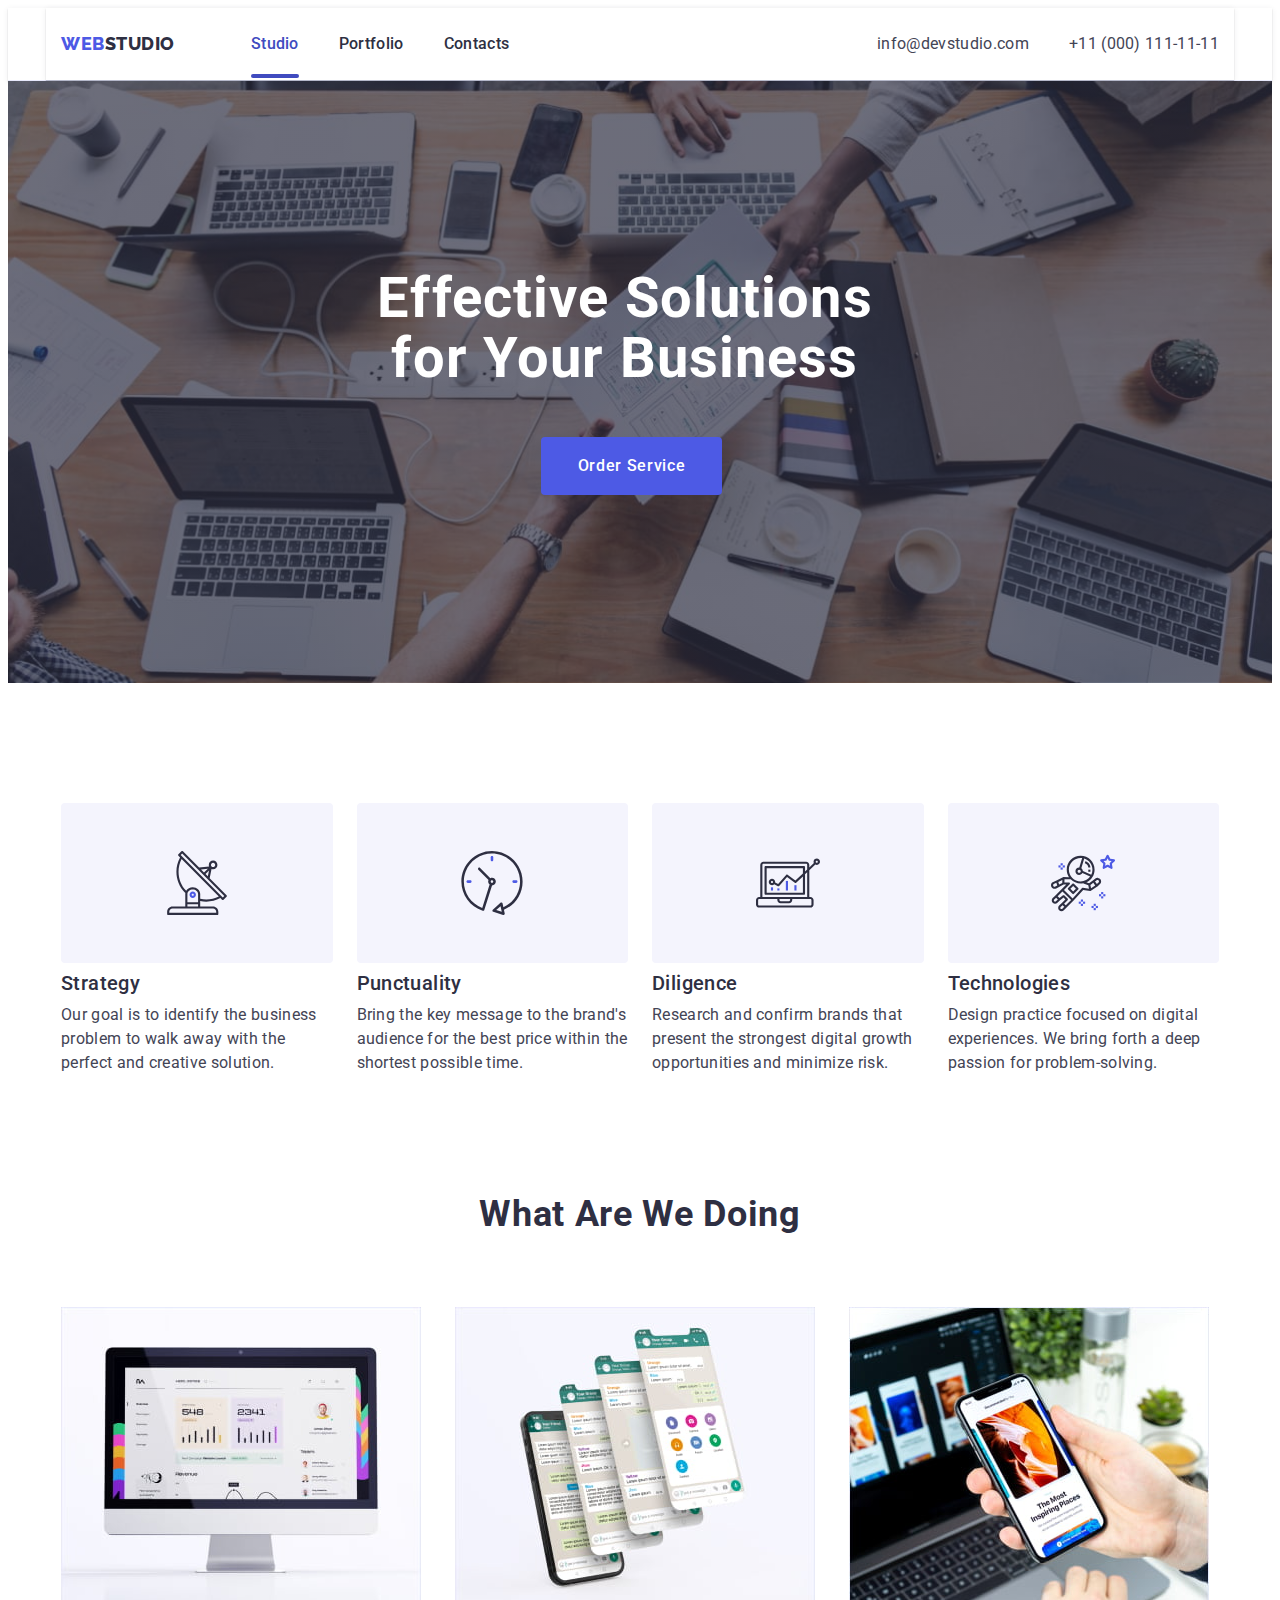
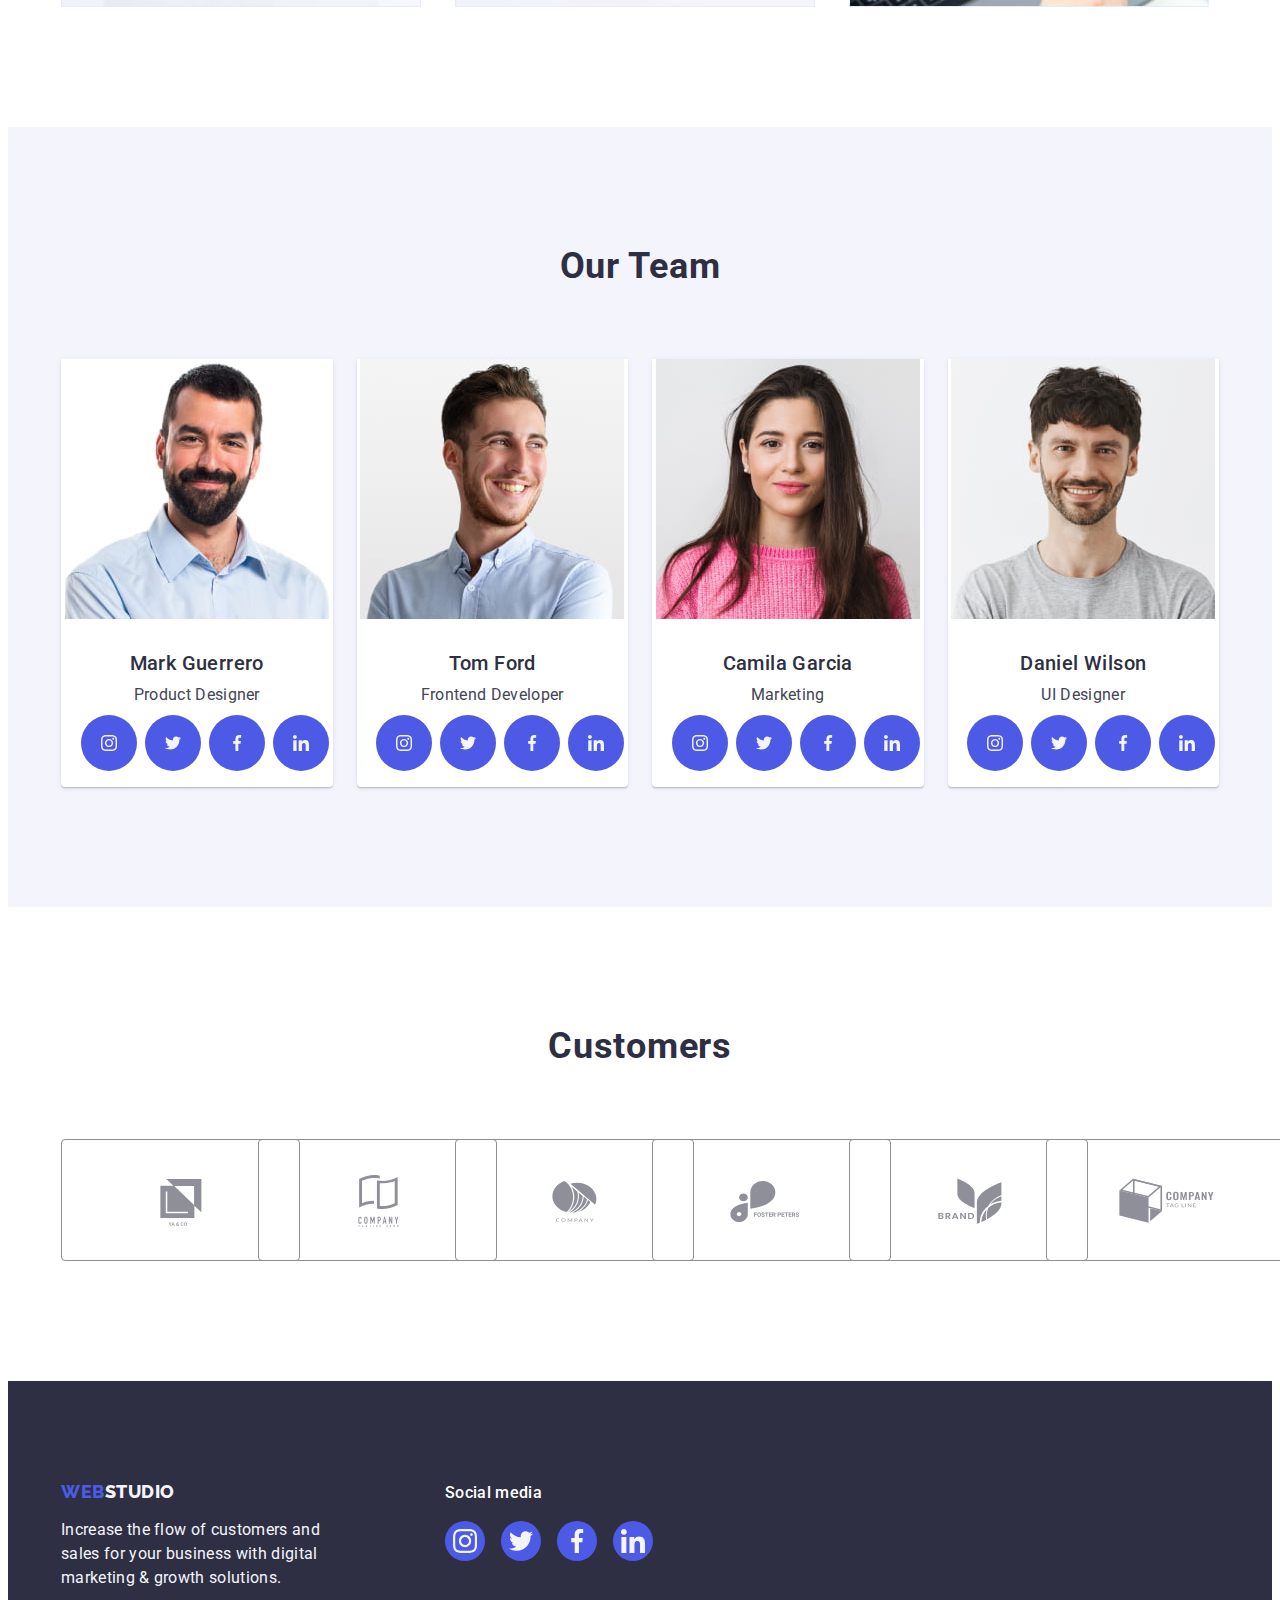
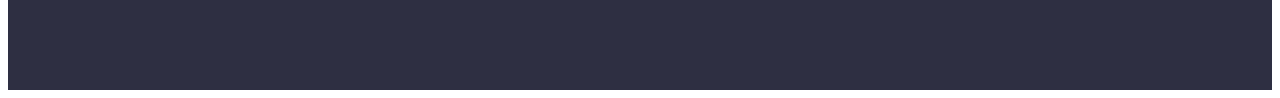
==== commit 3dc8f528: "commit6" ====
--- a/index.html
+++ b/index.html
@@ -300,31 +300,35 @@
                 <ul class="list custumers-list">
                     <li class="custumers-list-item">
                         <a class="custumers-list-item-icon" href="#">
-                            <svg width="104" height="56">
+                            <svg class="custumers-list-svg" width="104" height="56">
                                 <use href="./images/icons.svg#icon-Logo"></use>
                             </svg>
                         </a>
                     </li>
                     <li class="custumers-list-item">
-                        <a class="custumers-list-item-icon" href="#"><svg width="104" height="56">
+                        <a class="custumers-list-item-icon" href="#">
+                            <svg class="custumers-list-svg" width="104" height="56">
                                 <use href="./images/icons.svg#icon-Logo1"></use>
                             </svg>
                         </a>
                     </li>
                     <li class="custumers-list-item">
-                        <a class="custumers-list-item-icon" href="#"><svg width="104" height="56">
+                        <a class="custumers-list-item-icon" href="#">
+                            <svg class="custumers-list-svg" width="104" height="56">
                                 <use href="./images/icons.svg#icon-Logo2"></use>
                             </svg>
                         </a>
                     </li>
                     <li class="custumers-list-item">
-                        <a class="custumers-list-item-icon" href="#"><svg width="104" height="56">
+                        <a class="custumers-list-item-icon" href="#">
+                            <svg class="custumers-list-svg" width="104" height="56">
                                 <use href="./images/icons.svg#icon-Logoiconka"></use>
                             </svg>
                         </a>
                     </li>
                     <li class="custumers-list-item">
-                        <a class="custumers-list-item-icon" href="#"><svg width="104" height="56">
+                        <a class="custumers-list-item-icon" href="#">
+                            <svg class="custumers-list-svg" width="104" height="56">
                                 <use href="./images/icons.svg#icon-Logo3"></use>
                             </svg>
                         </a>
@@ -332,7 +336,7 @@
                     </li>
                     <li class="custumers-list-item">
                         <a class="custumers-list-item-icon" href="#">
-                            <svg width="104" height="56">
+                            <svg class="custumers-list-svg" width="104" height="56">
                                 <use href="./images/icons.svg#icon-Logo4"></use>
                             </svg>
                         </a>
--- a/css/styles.css
+++ b/css/styles.css
@@ -32,6 +32,7 @@
     --footer-list-icons-background: #4d5ae5;
     --footer-list-icons-background-green: #31D0AA;
     --overlay-text: #f4f4fd;
+    --custumers-icon: #8e8f99;
 }
 
 .container {
@@ -130,8 +131,11 @@
 .nav-list-item {
     padding: 24px 0;
     position: relative;
+    transition: color 250ms cubic-bezier(0.4, 0, 0.2, 1)
+}
+
+.nav .current {
     color: #404bbf;
-    transition: color 250ms cubic-bezier(0.4, 0, 0.2, 1)
 }
 
 .nav .current::after {
@@ -153,7 +157,7 @@
 }
 
 
-/* display: flex; */
+
 .list-item {
     font-weight: 500;
     color: var(--list-item);
@@ -185,12 +189,13 @@
 
 .link-address {
     color: var(--list-address);
+    transition: color 250ms cubic-bezier(0.4, 0, 0.2, 1);
 
 }
 
 .address-list-item {
     display: flex;
-    transition: color 250ms cubic-bezier(0.4, 0, 0.2, 1)
+
 }
 
 
@@ -458,8 +463,7 @@
 }
 
 .custumers-list-item {
-    width: (calc(100% - 5*24px) / 6);
-    fill: currentColor;
+    width: calc((100% - 120px) / 6);
 }
 
 .custumers-list-item-icon {
@@ -473,7 +477,10 @@
     justify-content: center;
     fill: var(--custumers-icon-color);
     height: 88px;
-    transition: 250ms cubic-bezier(0.4, 0, 0.2, 1);
+    color: var(--custumers-icon);
+    transition: border-color 250ms cubic-bezier(0.4, 0, 0.2, 1),
+        color 250ms cubic-bezier(0.4, 0, 0.2, 1);
+
 }
 
 .custumers-list-item-icon:hover,
@@ -482,6 +489,11 @@
     transition-duration: 250ms;
     transition: cubic-bezier(0.4, 0, 0.2, 1);
     border-color: #404bbf;
+    color: #404bbf;
+}
+
+.custumers-list-svg {
+    fill: currentColor;
 }
 
 /* Footer */
@@ -559,7 +571,7 @@
 .footer-list-icons-link:hover,
 .footer-list-icons-link:focus {
     background-color: var(--footer-list-icons-background-green);
-    transition: 250ms cubic-bezier(0.4, 0, 0.2, 1);
+
 }
 
 .footer-social-title {
@@ -587,8 +599,8 @@
     width: 100%;
     height: 100%;
     background: var(--navyblue-modal, rgba(46, 47, 66, 0.40));
-    transition: opacity 250ms cubic-bezier(0.4, 0, 0.2, 1);
-    visibility 250ms cubic-bezier(0.4, 0, 0.2, 1);
+    transition: opacity 250ms cubic-bezier(0.4, 0, 0.2, 1),
+        visibility 250ms cubic-bezier(0.4, 0, 0.2, 1);
 
 }
 
@@ -610,6 +622,8 @@
 }
 
 .close-btn {
+    width: 24px;
+    height: 24px;
     position: absolute;
     right: 24px;
     top: 24px;
@@ -632,15 +646,26 @@
 
 }
 
+.close-btn-icon:hover,
+.close-btn-icon:focus {
+    fill: #ffffff;
+}
+
 .close-btn:hover,
 .close-btn:focus {
     background-color: #404bbf;
-    fill: #ffffff;
+    border: none;
 }
 
 /* Page (Portfolio)*/
 /* Main */
 /* Sectin menu filters */
+.list-filter-item {
+    transition: color 250ms cubic-bezier(0.4, 0, 0.2, 1),
+        background-color 250ms cubic-bezier(0.4, 0, 0.2, 1),
+        border-color 250ms cubic-bezier(0.4, 0, 0.2, 1),
+        box-shadow 250ms cubic-bezier(0.4, 0, 0.2, 1);
+}
 
 .filter-button {
     color: var(--filter-button);
@@ -709,14 +734,16 @@
         0px 1px 1px 0px rgba(46, 47, 66, 0.16),
         0px 1px 6px 0px rgba(46, 47, 66, 0.08);
     transform: translateY(0%);
-}
-
-.overlay {
+
+}
+
+.overlay-box {
     position: relative;
     overflow: hidden;
 }
 
-.overlay-text {
+
+.overlay {
     position: absolute;
     top: 0;
     font-size: 16px;
